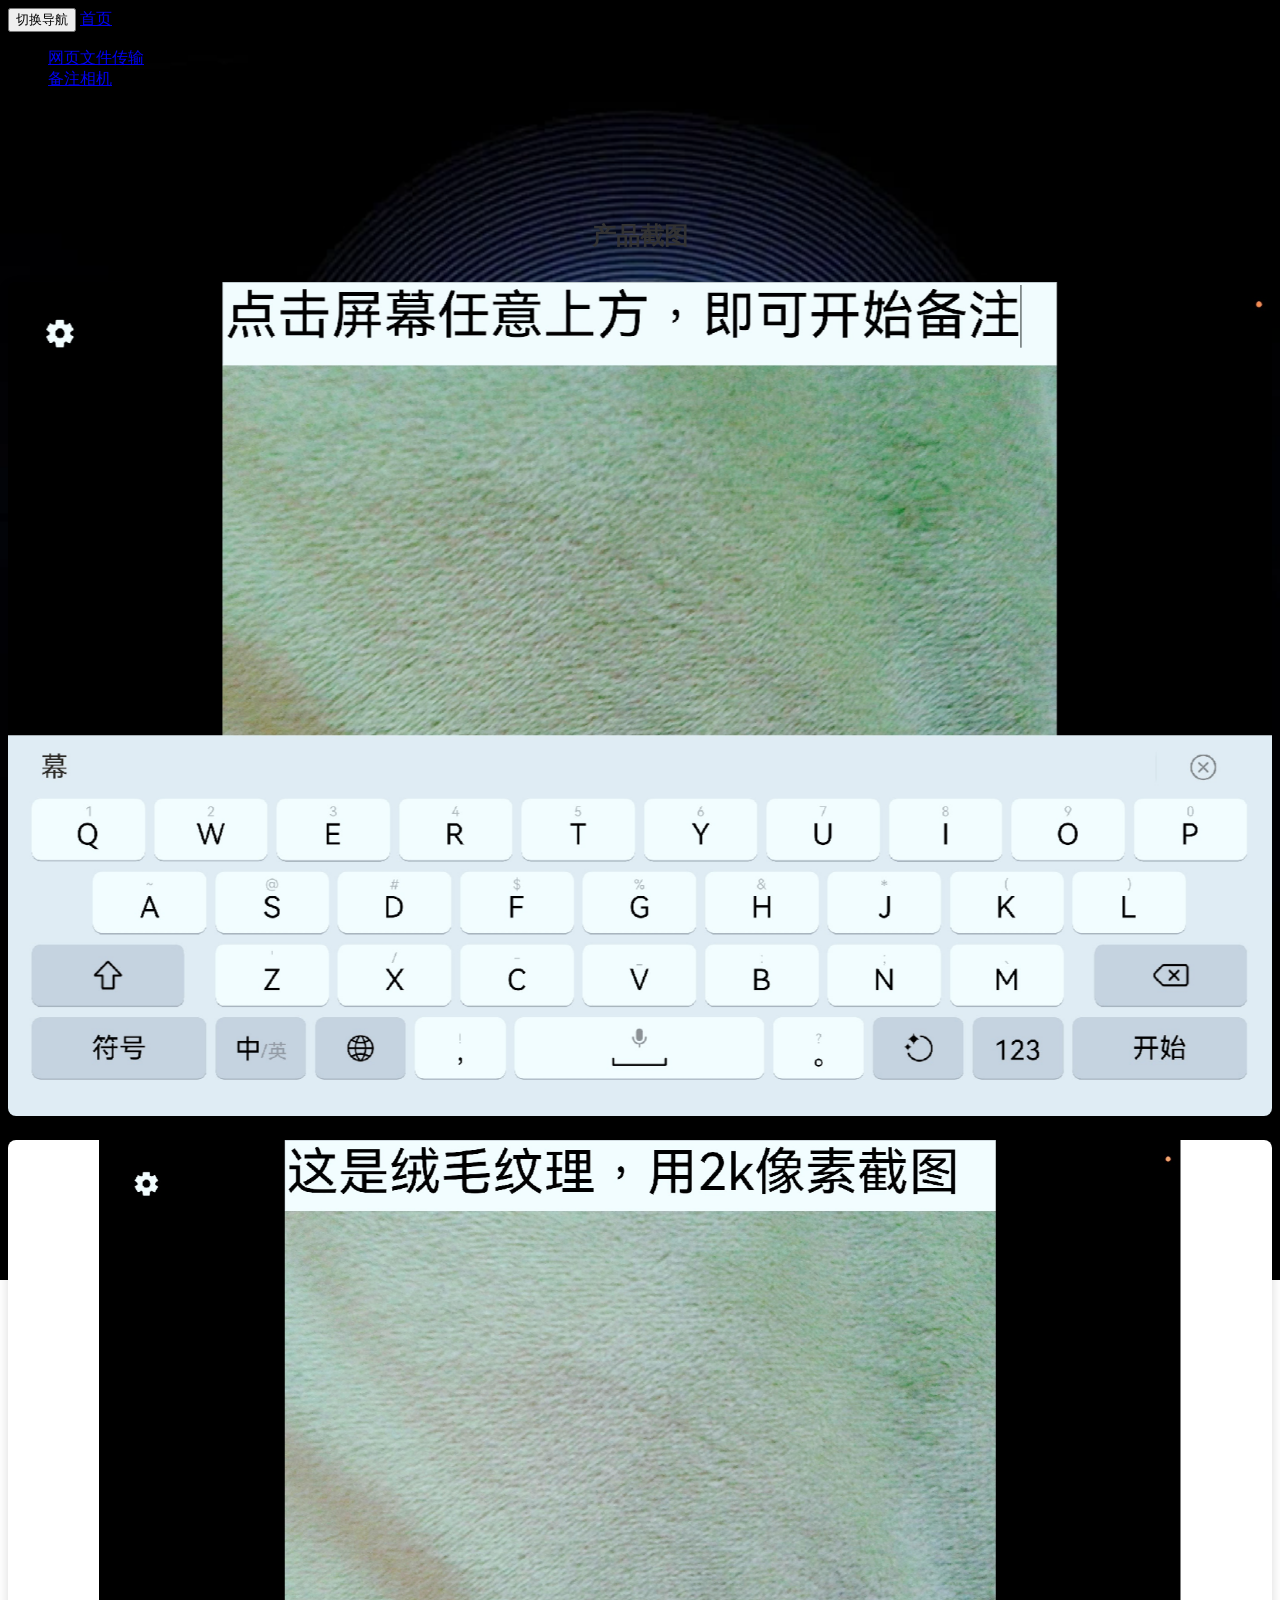
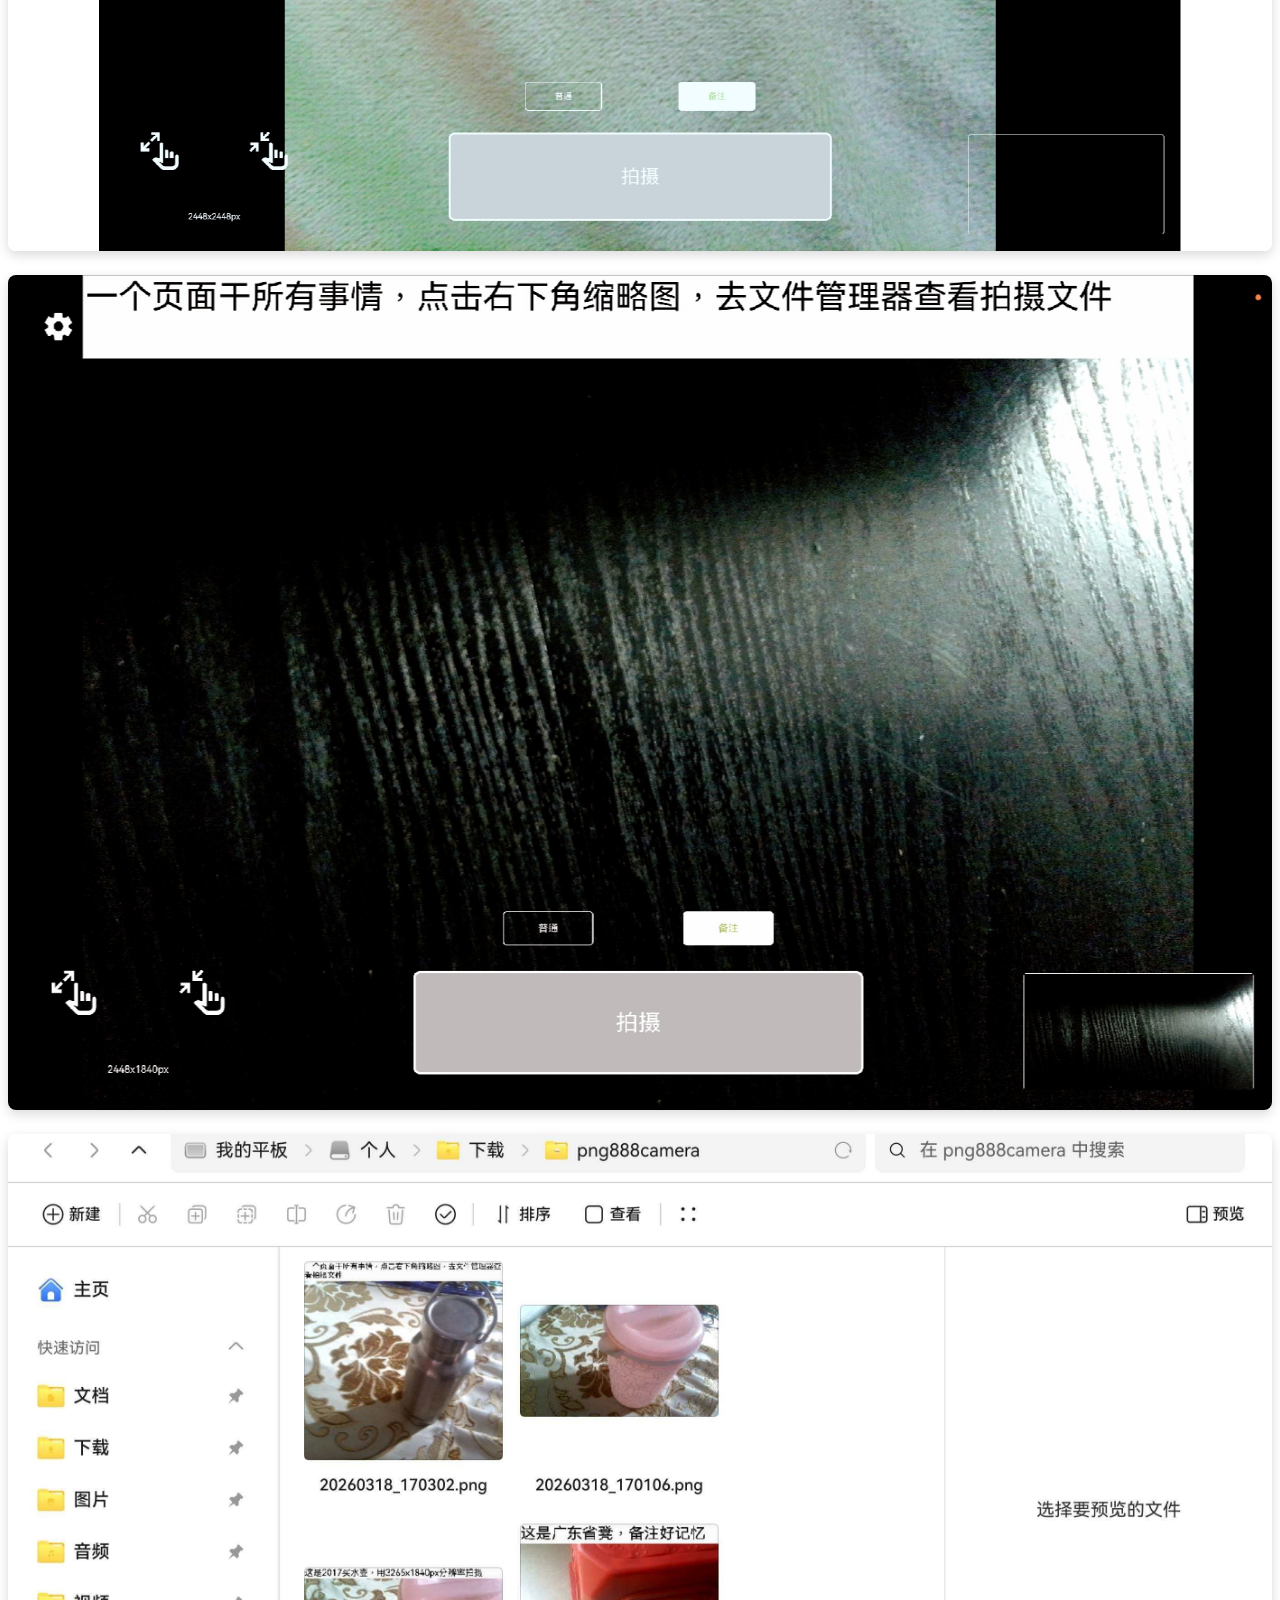
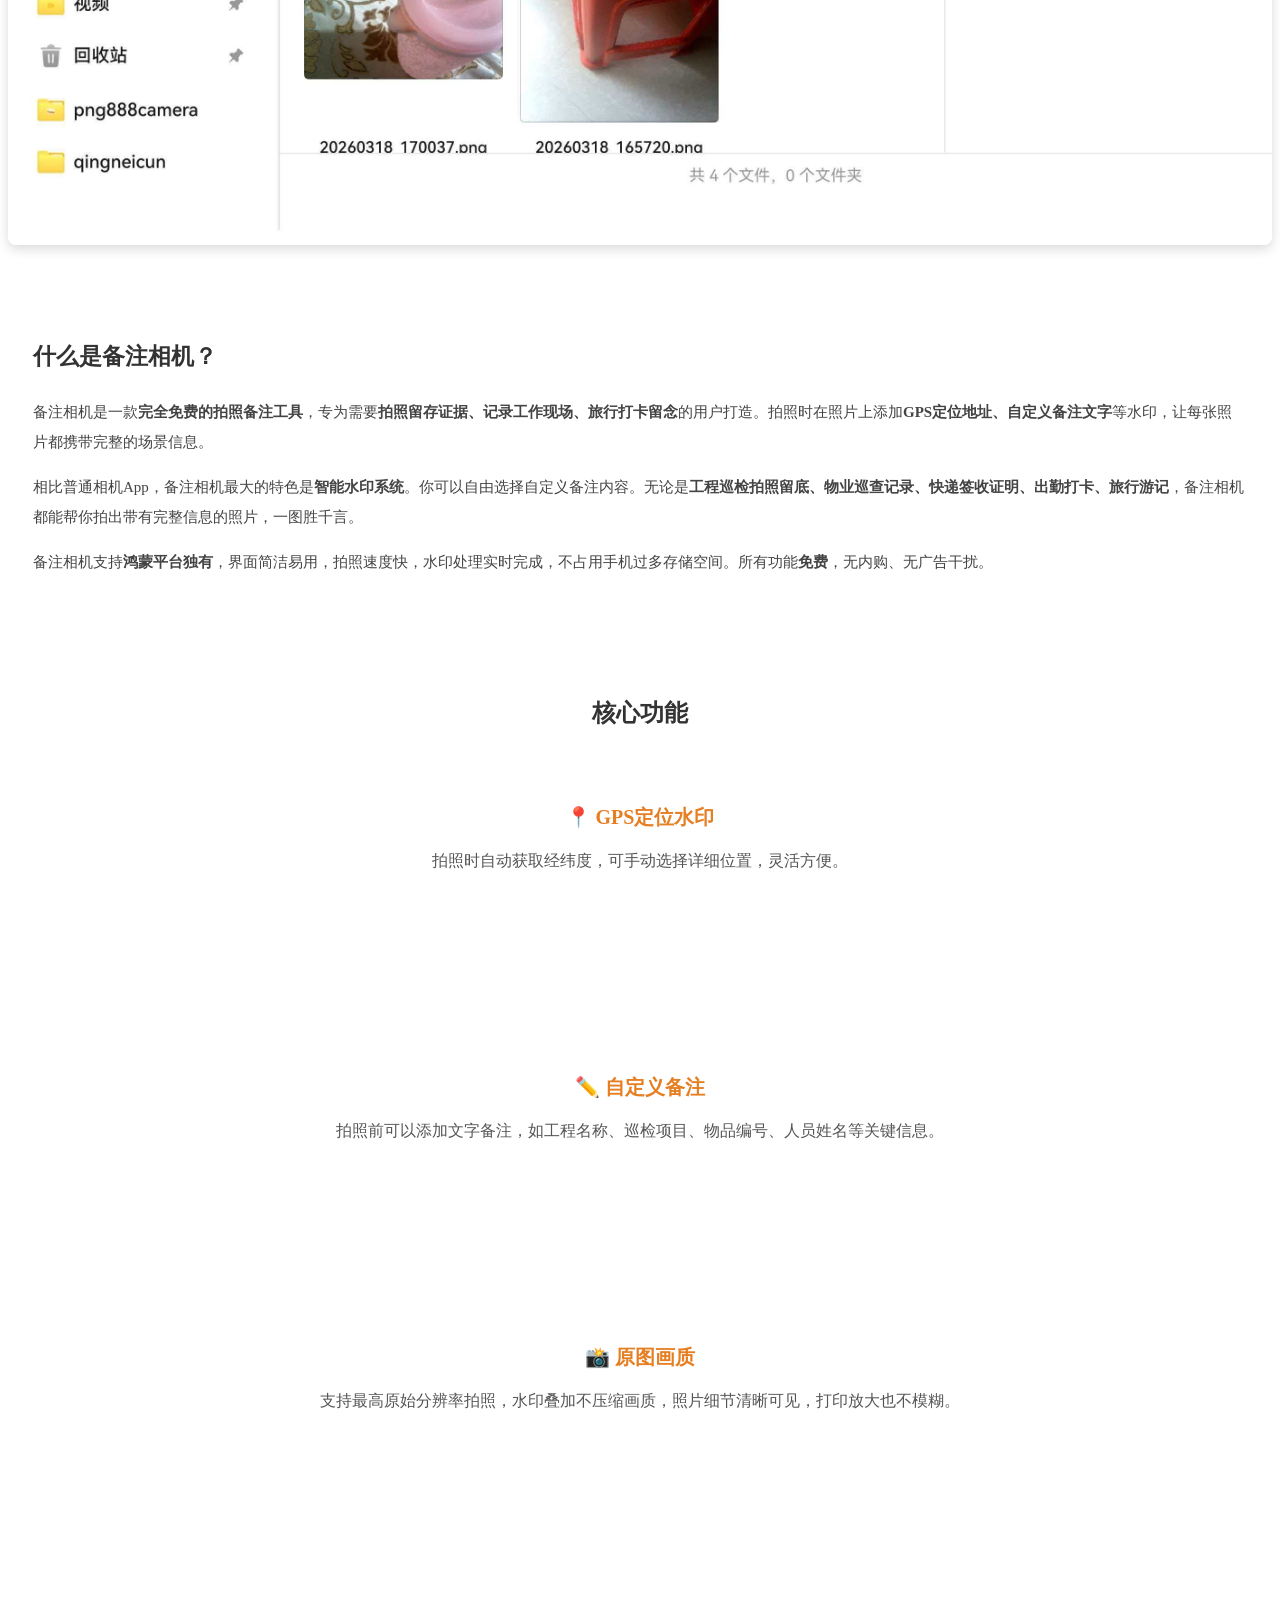
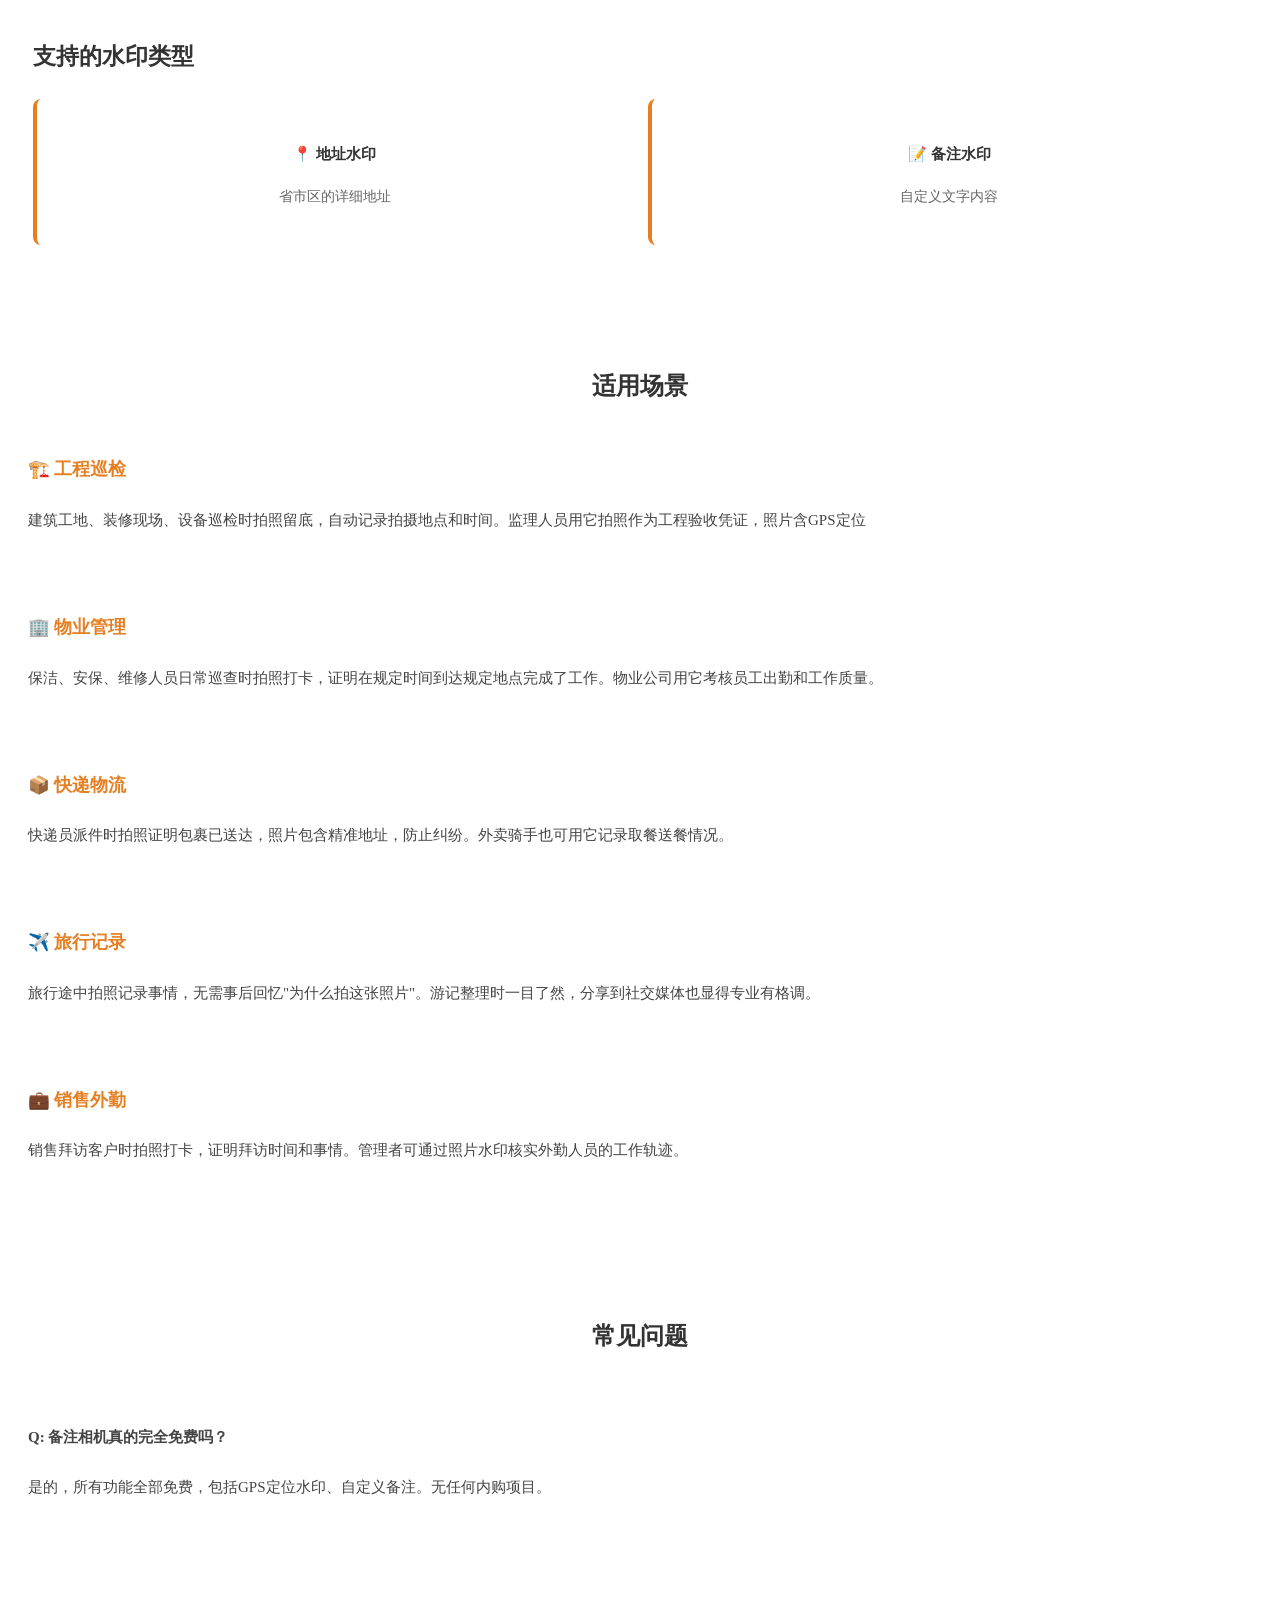
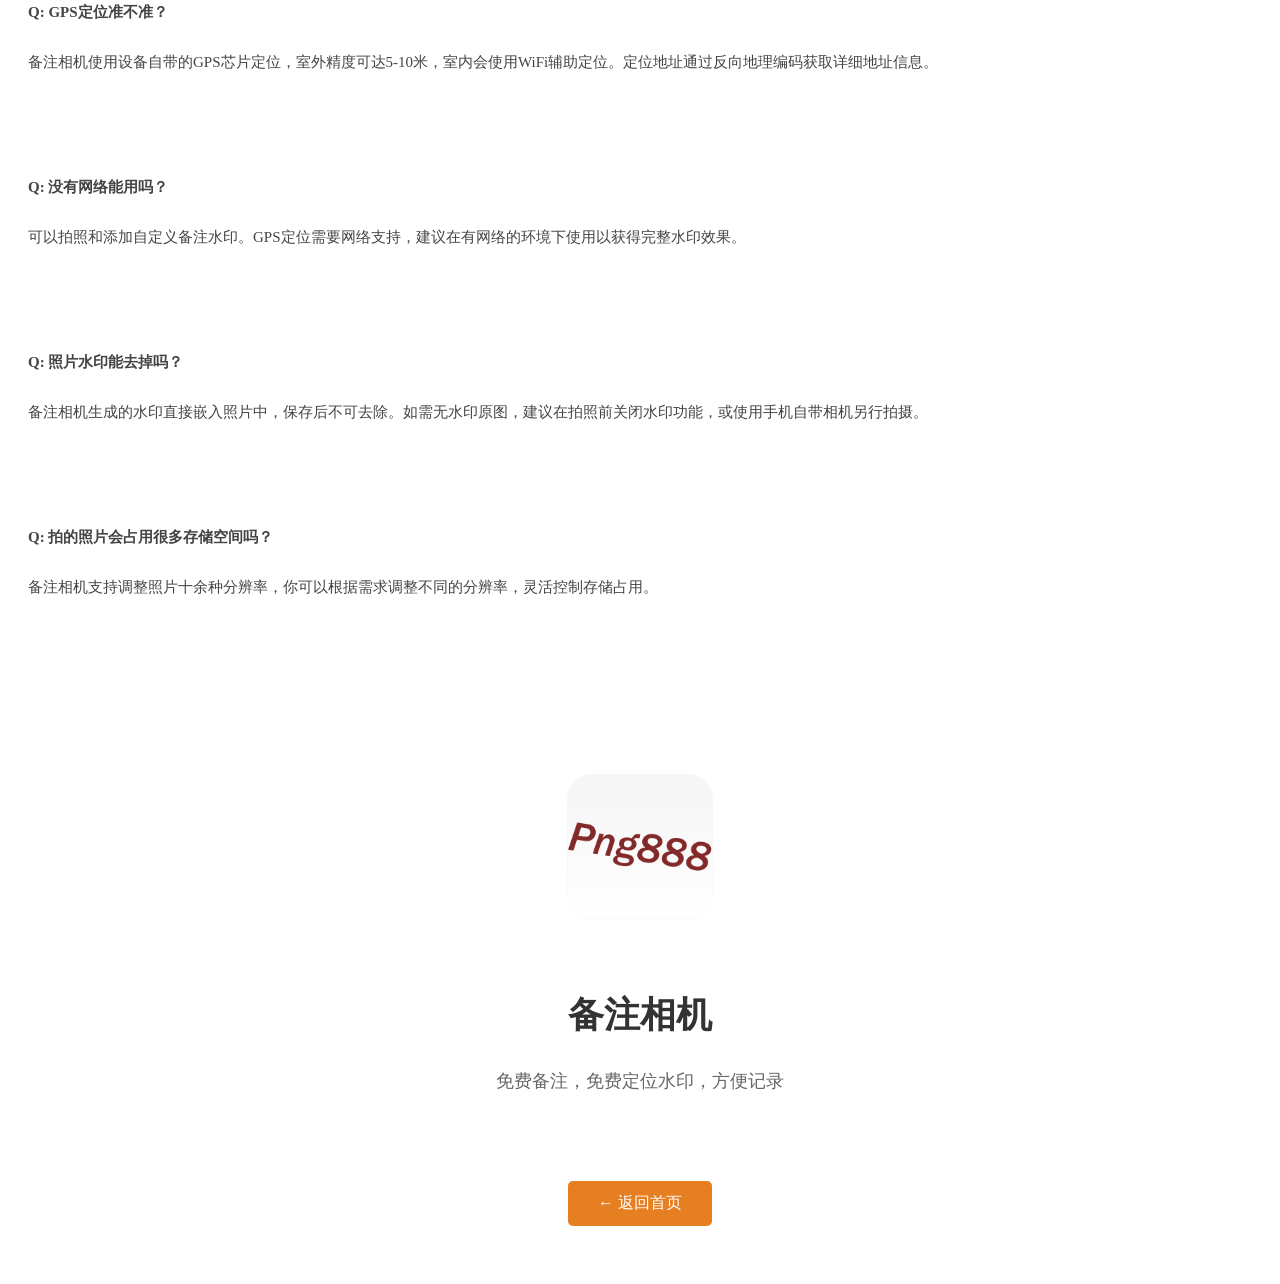
==== 备注相机.html @ e5f55055 "seo" ====
<!DOCTYPE html>
<html lang="zh-CN">
<head>
    <meta charset="utf-8">
    <title>备注相机 - 免费拍照加水印，GPS定位时间地点一键添加 | 工程记录相机</title>
    <meta name="description" content="备注相机是一款免费的拍照备注工具，支持GPS定位水印、时间水印、自定义文字备注。适合工程巡检、旅行记录、工作打卡、物业管理等场景，拍照自动添加地点和时间信息。">
    <meta name="keywords" content="备注相机,拍照水印,GPS相机,定位相机,工程相机,巡检相机,加水印相机,时间地点相机,免费水印相机,工作记录相机,旅行拍照,打卡相机,物业管理相机">
    <meta name="robots" content="index, follow">
    <meta name="viewport" content="width=device-width, initial-scale=1.0, maximum-scale=1, user-scalable=no">
    <meta name="author" content="备注相机">


    <!-- Open Graph -->
    <meta property="og:title" content="备注相机 - 免费拍照加水印，GPS定位时间地点一键添加">
    <meta property="og:description" content="免费备注相机App，支持GPS定位水印、时间水印、自定义文字备注。工程巡检、旅行记录、工作打卡首选工具。">

    <meta property="og:type" content="website">
    <meta property="og:site_name" content="备注相机">
    <meta property="og:locale" content="zh_CN">

    <!-- Twitter Card -->
    <meta name="twitter:card" content="summary_large_image">
    <meta name="twitter:title" content="备注相机 - 免费拍照加水印，GPS定位时间地点一键添加">
    <meta name="twitter:description" content="免费备注相机App，支持GPS定位水印、时间水印、自定义文字备注。工程巡检、旅行记录、工作打卡首选。">


    <!-- 结构化数据 - Schema.org JSON-LD -->
    <script type="application/ld+json">
    {
        "@context": "https://schema.org",
        "@type": "SoftwareApplication",
        "name": "备注相机",
        "description": "免费拍照备注工具，支持GPS定位水印、时间水印、自定义文字备注，适用于工程巡检、旅行记录、工作打卡",
        "applicationCategory": "PhotographyApplication",
        "operatingSystem": "iOS, Android",
        "offers": {
            "@type": "Offer",
            "price": "0",
            "priceCurrency": "CNY"
        }
    }
    </script>

    <!-- FAQ结构化数据 -->
    <script type="application/ld+json">
    {
        "@context": "https://schema.org",
        "@type": "FAQPage",
        "mainEntity": [
            {
                "@type": "Question",
                "name": "备注相机真的完全免费吗？",
                "acceptedAnswer": {
                    "@type": "Answer",
                    "text": "是的，所有功能全部免费，包括GPS定位水印、自定义备注。无任何内购项目。"
                }
            },
            {
                "@type": "Question",
                "name": "GPS定位准不准？",
                "acceptedAnswer": {
                    "@type": "Answer",
                    "text": "备注相机使用设备自带的GPS芯片定位，室外精度可达5-10米，室内会使用WiFi辅助定位。定位地址通过反向地理编码获取详细地址信息。"
                }
            },
            {
                "@type": "Question",
                "name": "没有网络能用吗？",
                "acceptedAnswer": {
                    "@type": "Answer",
                    "text": "可以拍照和添加自定义备注水印。GPS定位需要网络支持，建议在有网络的环境下使用以获得完整水印效果。"
                }
            },
            {
                "@type": "Question",
                "name": "照片水印能去掉吗？",
                "acceptedAnswer": {
                    "@type": "Answer",
                    "text": "备注相机生成的水印直接嵌入照片中，保存后不可去除。如需无水印原图，建议在拍照前关闭水印功能，或使用手机自带相机另行拍摄。"
                }
            },
            {
                "@type": "Question",
                "name": "拍的照片会占用很多存储空间吗？",
                "acceptedAnswer": {
                    "@type": "Answer",
                    "text": "备注相机支持调整照片十余种分辨率，你可以根据需求调整不同的分辨率，灵活控制存储占用。"
                }
            }
        ]
    }
    </script>

    <link href="css/bootstrap.min.css" rel="stylesheet">
    <link href="css/styles.css" rel="stylesheet">
    <script src="js/jquery.min.js"></script>
    <script src="js/bootstrap.min.js"></script>

    <style>
        .hero-section {
            text-align: center;
            padding: 60px 20px 40px;
        }
        .hero-section img {
            max-width: 180px;
            margin-bottom: 20px;
        }
        .hero-section h1 {
            font-size: 36px;
            font-weight: bold;
            color: #333;
        }
        .hero-section .tagline {
            font-size: 18px;
            color: #666;
            margin-top: 10px;
        }
        .feature-box {
            text-align: center;
            padding: 25px 15px;
            background: rgba(255,255,255,0.85);
            border-radius: 8px;
            margin-bottom: 20px;
            min-height: 200px;
        }
        .feature-box h3 {
            font-size: 20px;
            color: #e67e22;
            margin-bottom: 12px;
        }
        .feature-box p {
            color: #555;
            line-height: 1.8;
        }
        .screenshot-section {
            padding: 40px 0;
        }
        .screenshot-section img {
            width: 100%;
            border-radius: 8px;
            box-shadow: 0 4px 12px rgba(0,0,0,0.15);
            margin-bottom: 20px;
        }
        .use-case {
            background: rgba(255,255,255,0.85);
            padding: 20px;
            border-radius: 8px;
            margin-bottom: 20px;
            line-height: 2;
            color: #444;
            font-size: 15px;
        }
        .use-case h3 {
            color: #e67e22;
            margin-top: 0;
        }
        .content-text {
            background: rgba(255,255,255,0.85);
            padding: 25px;
            border-radius: 8px;
            line-height: 2;
            color: #444;
            font-size: 15px;
            margin-bottom: 20px;
        }
        .content-text h2 {
            color: #333;
            margin-top: 0;
        }
        .back-link {
            display: inline-block;
            margin-top: 30px;
            margin-bottom: 50px;
            padding: 12px 30px;
            background: #e67e22;
            color: #fff;
            border-radius: 5px;
            text-decoration: none;
            font-size: 16px;
        }
        .back-link:hover {
            background: #d35400;
            color: #fff;
            text-decoration: none;
        }
        .watermark-types {
            display: flex;
            flex-wrap: wrap;
            gap: 15px;
            margin: 20px 0;
        }
        .watermark-type {
            flex: 1;
            min-width: 200px;
            background: rgba(255,255,255,0.9);
            padding: 20px;
            border-radius: 8px;
            text-align: center;
            border-left: 4px solid #e67e22;
        }
        .watermark-type h4 {
            color: #333;
            margin-bottom: 8px;
        }
        .watermark-type p {
            color: #666;
            font-size: 14px;
        }
    </style>
</head>
<body>

<nav class="navbar navbar-default navbar-fixed-top" role="navigation">
    <div class="navbar-header">
        <button type="button" class="navbar-toggle" data-toggle="collapse"
                data-target="#example-navbar-collapse">
            <span class="sr-only">切换导航</span>
            <span class="icon-bar"></span>
            <span class="icon-bar"></span>
            <span class="icon-bar"></span>
        </button>
        <a class="navbar-brand" href="index.html">首页</a>
    </div>
    <div class="collapse navbar-collapse" id="example-navbar-collapse">
        <ul class="nav navbar-nav">
            <li><a href="网页文件传输.html">网页文件传输</a></li>
            <li class="active"><a href="备注相机.html">备注相机</a></li>
        </ul>
    </div>
</nav>

<div class="container div1">

    <!-- 产品截图 - 置顶 -->
    <section class="screenshot-section">
        <h2 style="text-align:center; margin-bottom:30px; color:#333;">产品截图</h2>
        <div class="row">
            <div class="col-xs-12 col-sm-6 col-md-3">
                <img src="备注相机/1.png" alt="备注相机截图 - 拍照主界面展示" loading="lazy">
            </div>
            <div class="col-xs-12 col-sm-6 col-md-3">
                <img src="备注相机/2.png" alt="备注相机截图 - GPS定位水印效果" loading="lazy">
            </div>
            <div class="col-xs-12 col-sm-6 col-md-3">
                <img src="备注相机/4.png" alt="备注相机截图 - 自定义备注文字功能" loading="lazy">
            </div>
            <div class="col-xs-12 col-sm-6 col-md-3">
                <img src="备注相机/5.jpg" alt="备注相机截图 - 水印模板选择界面" loading="lazy">
            </div>
        </div>
    </section>

    <!-- 产品介绍 -->
    <section>
        <div class="content-text">
            <h2>什么是备注相机？</h2>
            <p>备注相机是一款<strong>完全免费的拍照备注工具</strong>，专为需要<strong>拍照留存证据、记录工作现场、旅行打卡留念</strong>的用户打造。拍照时在照片上添加<strong>GPS定位地址、自定义备注文字</strong>等水印，让每张照片都携带完整的场景信息。</p>
            <p>相比普通相机App，备注相机最大的特色是<strong>智能水印系统</strong>。你可以自由选择自定义备注内容。无论是<strong>工程巡检拍照留底、物业巡查记录、快递签收证明、出勤打卡、旅行游记</strong>，备注相机都能帮你拍出带有完整信息的照片，一图胜千言。</p>
            <p>备注相机支持<strong>鸿蒙平台独有</strong>，界面简洁易用，拍照速度快，水印处理实时完成，不占用手机过多存储空间。所有功能<strong>免费</strong>，无内购、无广告干扰。</p>
        </div>
    </section>

    <!-- 核心功能 -->
    <section style="padding: 40px 0;">
        <h2 style="text-align:center; margin-bottom:30px; color:#333;">核心功能</h2>
        <div class="row">
            <div class="col-xs-12 col-sm-6 col-md-4">
                <div class="feature-box">
                    <h3>📍 GPS定位水印</h3>
                    <p>拍照时自动获取经纬度，可手动选择详细位置，灵活方便。</p>
                </div>
            </div>
            <div class="col-xs-12 col-sm-6 col-md-4">
                <div class="feature-box">
                    <h3>✏️ 自定义备注</h3>
                    <p>拍照前可以添加文字备注，如工程名称、巡检项目、物品编号、人员姓名等关键信息。</p>
                </div>
            </div>
            <div class="col-xs-12 col-sm-6 col-md-4">
                <div class="feature-box">
                    <h3>📸 原图画质</h3>
                    <p>支持最高原始分辨率拍照，水印叠加不压缩画质，照片细节清晰可见，打印放大也不模糊。</p>
                </div>
            </div>
        </div>
    </section>

    <!-- 水印类型展示 -->
    <section>
        <div class="content-text">
            <h2>支持的水印类型</h2>
            <div class="watermark-types">
                <div class="watermark-type">
                    <h4>📍 地址水印</h4>
                    <p>省市区的详细地址</p>
                </div>

                <div class="watermark-type">
                    <h4>📝 备注水印</h4>
                    <p>自定义文字内容</p>
                </div>

            </div>
        </div>
    </section>

    <!-- 适用场景 -->
    <section style="padding: 40px 0;">
        <h2 style="text-align:center; margin-bottom:30px; color:#333;">适用场景</h2>
        <div class="row">
            <div class="col-xs-12 col-sm-6">
                <div class="use-case">
                    <h3>🏗️ 工程巡检</h3>
                    <p>建筑工地、装修现场、设备巡检时拍照留底，自动记录拍摄地点和时间。监理人员用它拍照作为工程验收凭证，照片含GPS定位</p>
                </div>
            </div>
            <div class="col-xs-12 col-sm-6">
                <div class="use-case">
                    <h3>🏢 物业管理</h3>
                    <p>保洁、安保、维修人员日常巡查时拍照打卡，证明在规定时间到达规定地点完成了工作。物业公司用它考核员工出勤和工作质量。</p>
                </div>
            </div>
            <div class="col-xs-12 col-sm-6">
                <div class="use-case">
                    <h3>📦 快递物流</h3>
                    <p>快递员派件时拍照证明包裹已送达，照片包含精准地址，防止纠纷。外卖骑手也可用它记录取餐送餐情况。</p>
                </div>
            </div>
            <div class="col-xs-12 col-sm-6">
                <div class="use-case">
                    <h3>✈️ 旅行记录</h3>
                    <p>旅行途中拍照记录事情，无需事后回忆"为什么拍这张照片"。游记整理时一目了然，分享到社交媒体也显得专业有格调。</p>
                </div>
            </div>
            <div class="col-xs-12 col-sm-6">
                <div class="use-case">
                    <h3>💼 销售外勤</h3>
                    <p>销售拜访客户时拍照打卡，证明拜访时间和事情。管理者可通过照片水印核实外勤人员的工作轨迹。</p>
                </div>
            </div>
        </div>
    </section>

    <!-- 常见问题 -->
    <section style="padding: 40px 0;">
        <h2 style="text-align:center; margin-bottom:30px; color:#333;">常见问题</h2>
        <div class="use-case">
            <h4>Q: 备注相机真的完全免费吗？</h4>
            <p>是的，所有功能全部免费，包括GPS定位水印、自定义备注。无任何内购项目。</p>
        </div>
        <div class="use-case">
            <h4>Q: GPS定位准不准？</h4>
            <p>备注相机使用设备自带的GPS芯片定位，室外精度可达5-10米，室内会使用WiFi辅助定位。定位地址通过反向地理编码获取详细地址信息。</p>
        </div>
        <div class="use-case">
            <h4>Q: 没有网络能用吗？</h4>
            <p>可以拍照和添加自定义备注水印。GPS定位需要网络支持，建议在有网络的环境下使用以获得完整水印效果。</p>
        </div>
        <div class="use-case">
            <h4>Q: 照片水印能去掉吗？</h4>
            <p>备注相机生成的水印直接嵌入照片中，保存后不可去除。如需无水印原图，建议在拍照前关闭水印功能，或使用手机自带相机另行拍摄。</p>
        </div>
        <div class="use-case">
            <h4>Q: 拍的照片会占用很多存储空间吗？</h4>
            <p>备注相机支持调整照片十余种分辨率，你可以根据需求调整不同的分辨率，灵活控制存储占用。</p>
        </div>
    </section>

    <!-- Logo与导航 -->
    <section class="hero-section">
        <img src="备注相机/png888camera_logo.png" alt="备注相机Logo - 免费拍照加水印GPS定位相机App">
        <h1>备注相机</h1>
        <p class="tagline">免费备注，免费定位水印，方便记录</p>
    </section>

    <!-- 底部导航 -->
    <div style="text-align:center;">
        <a href="index.html" class="back-link">← 返回首页</a>
    </div>

</div>

</body>
</html>
---- css/styles.css ----
body{
background-image: url(../pic/2.webp);
background-repeat:no-repeat;
background-attachment: fixed;
background-size:cover;
}
.div1{
  margin-top:70px;
}
.div2{
  width:100%;
  background:rgba(230,230,230,0.47);
  margin-top:20px;
}
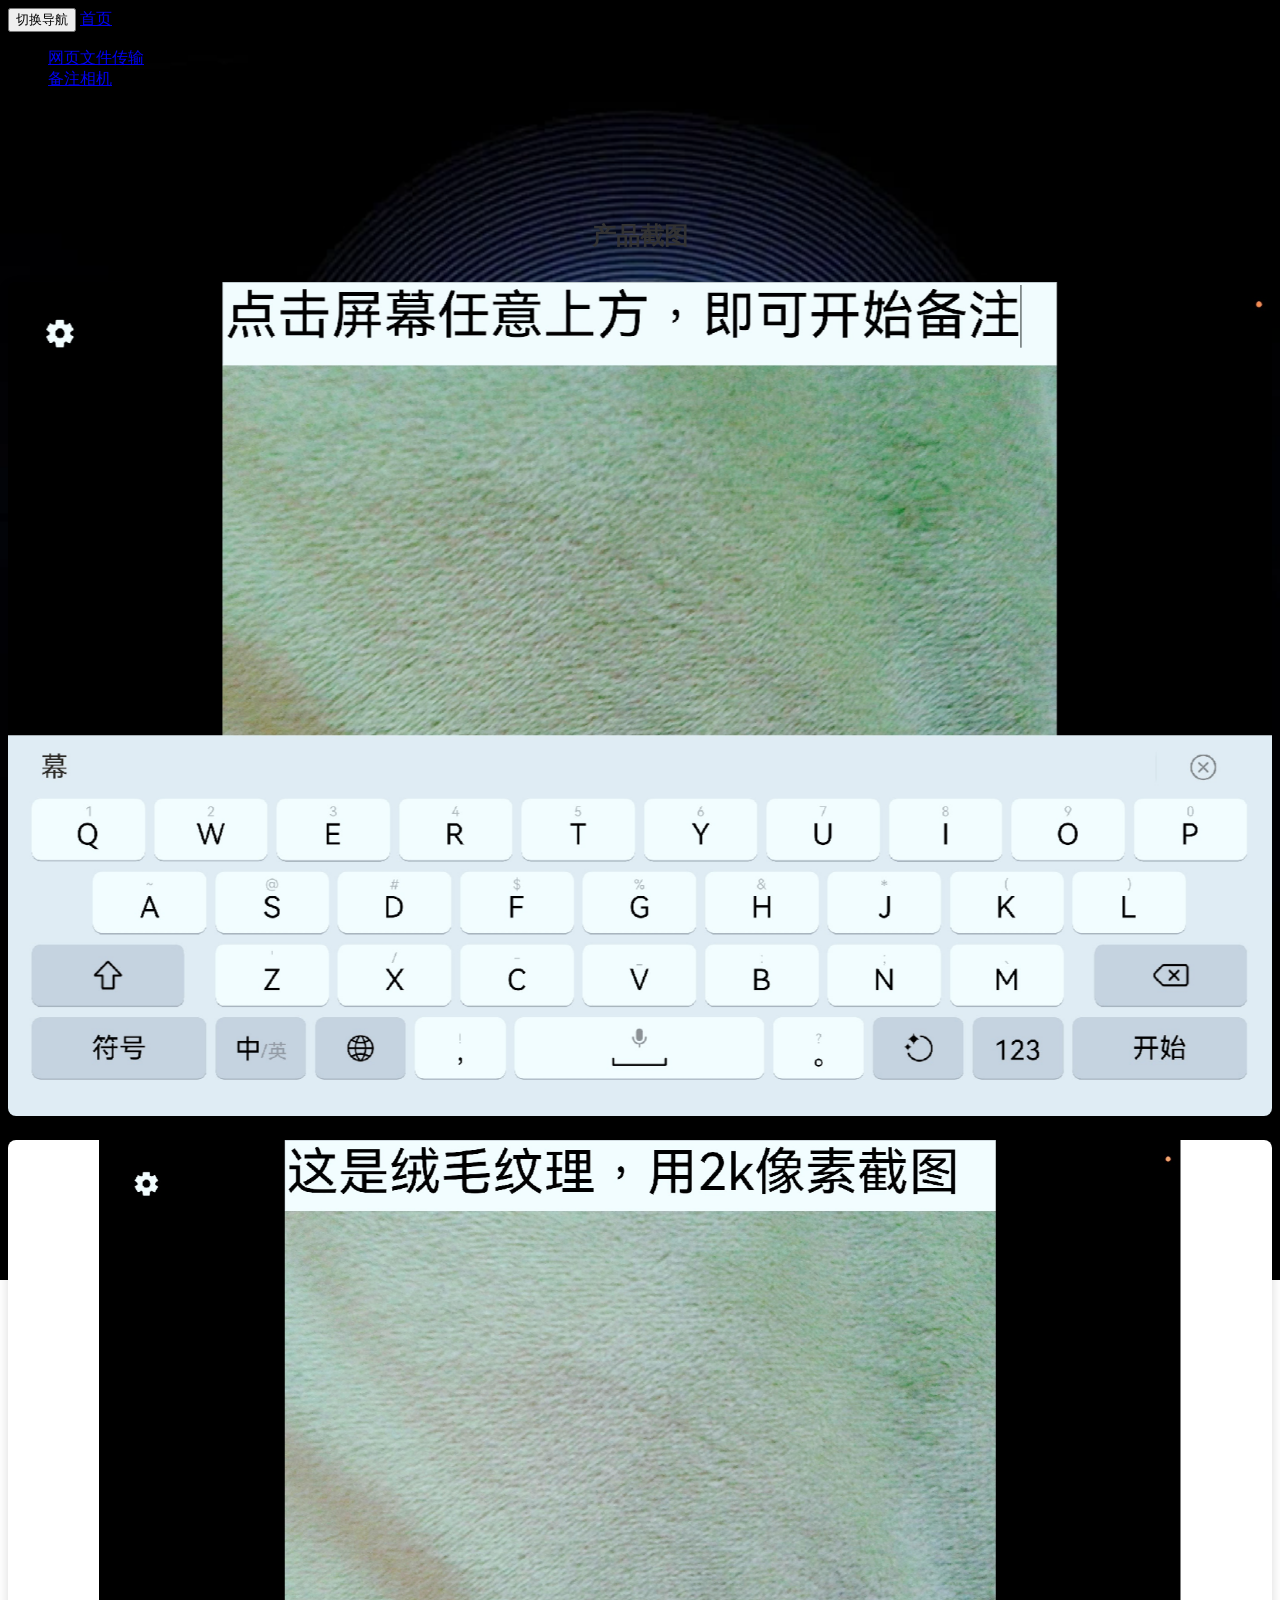
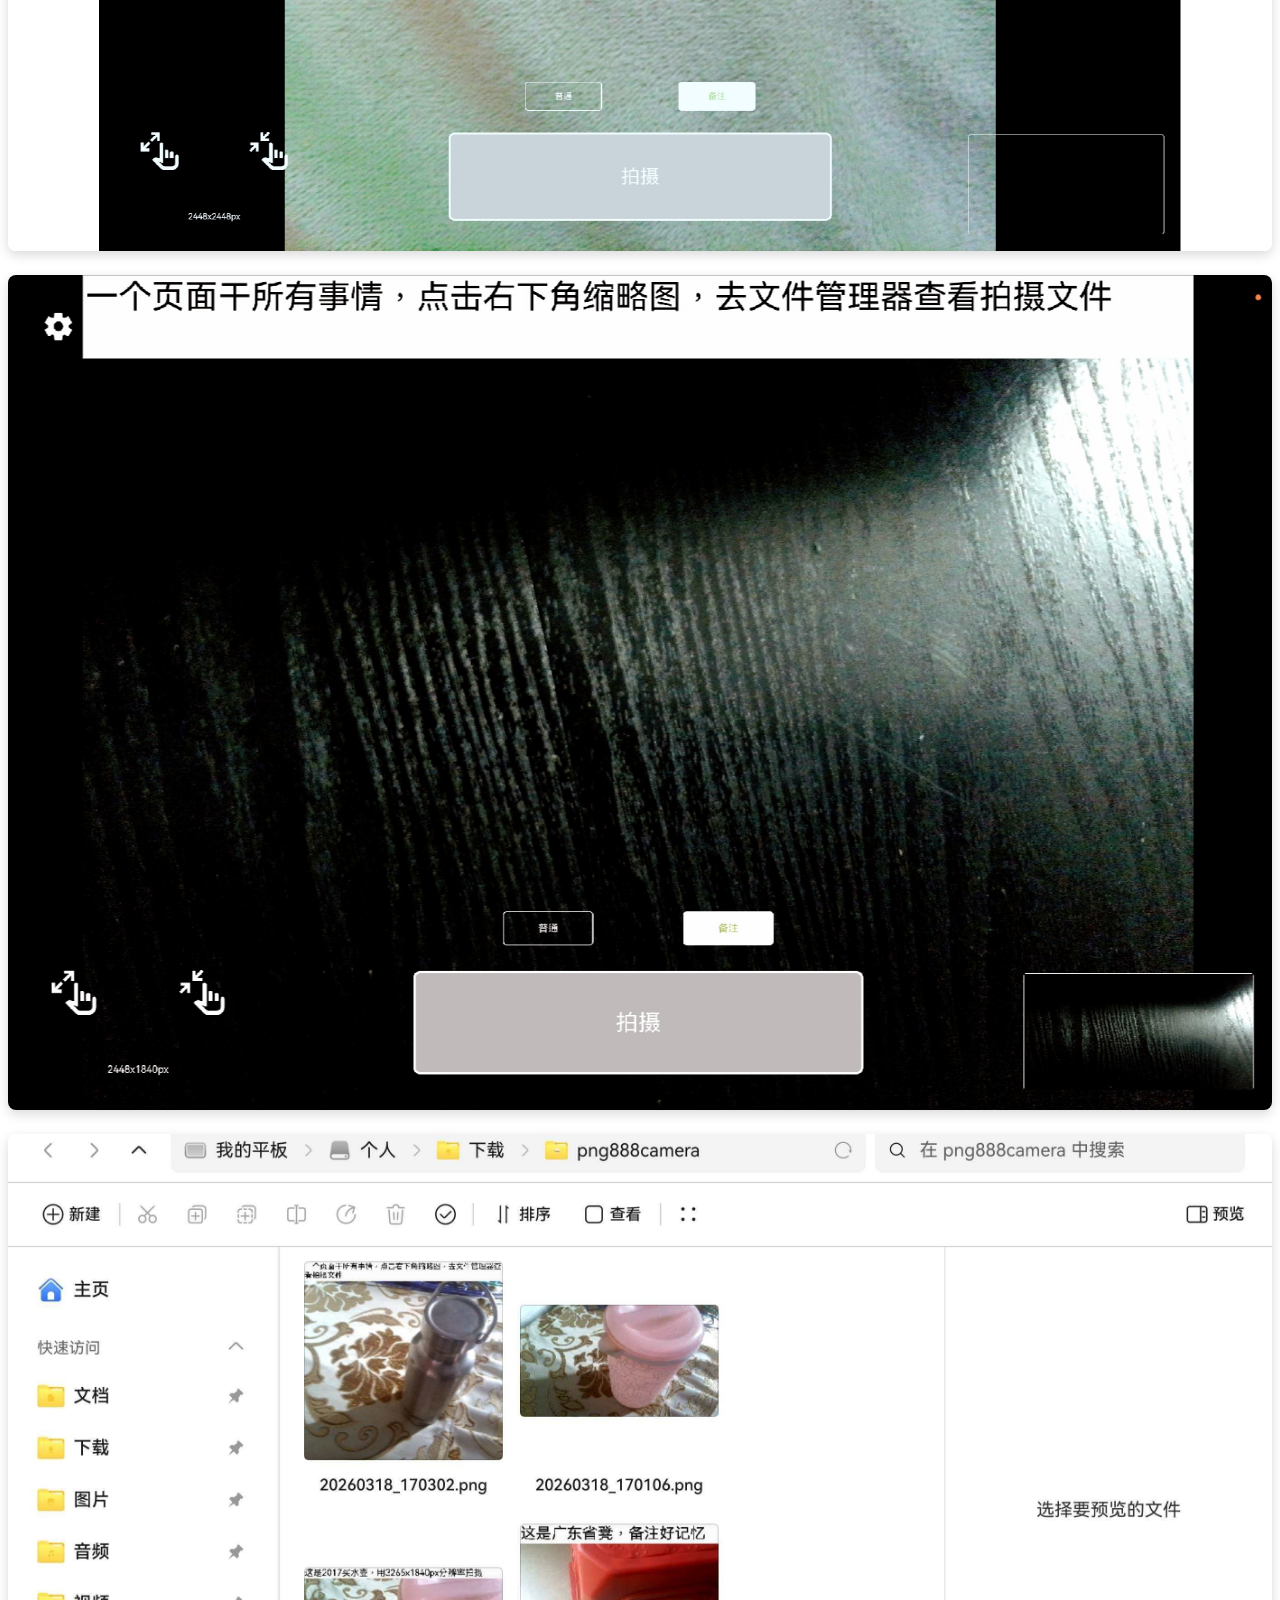
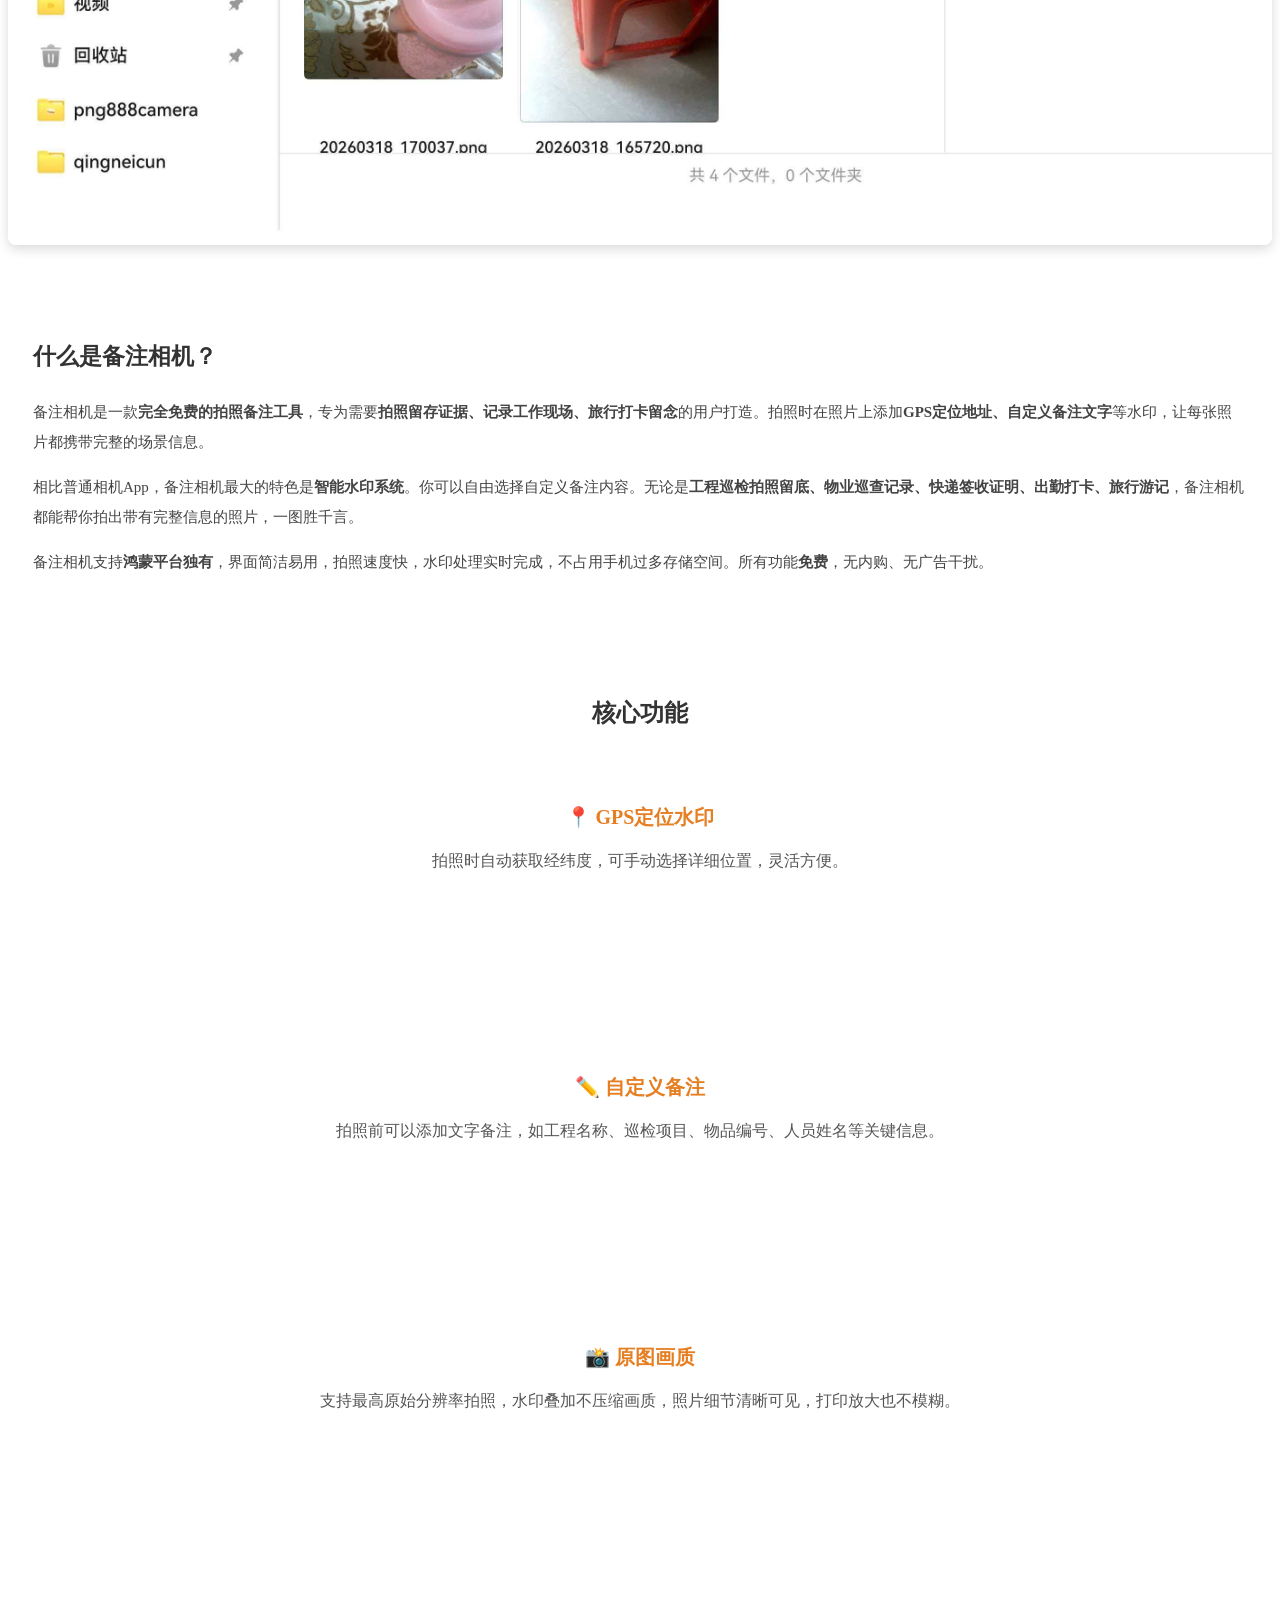
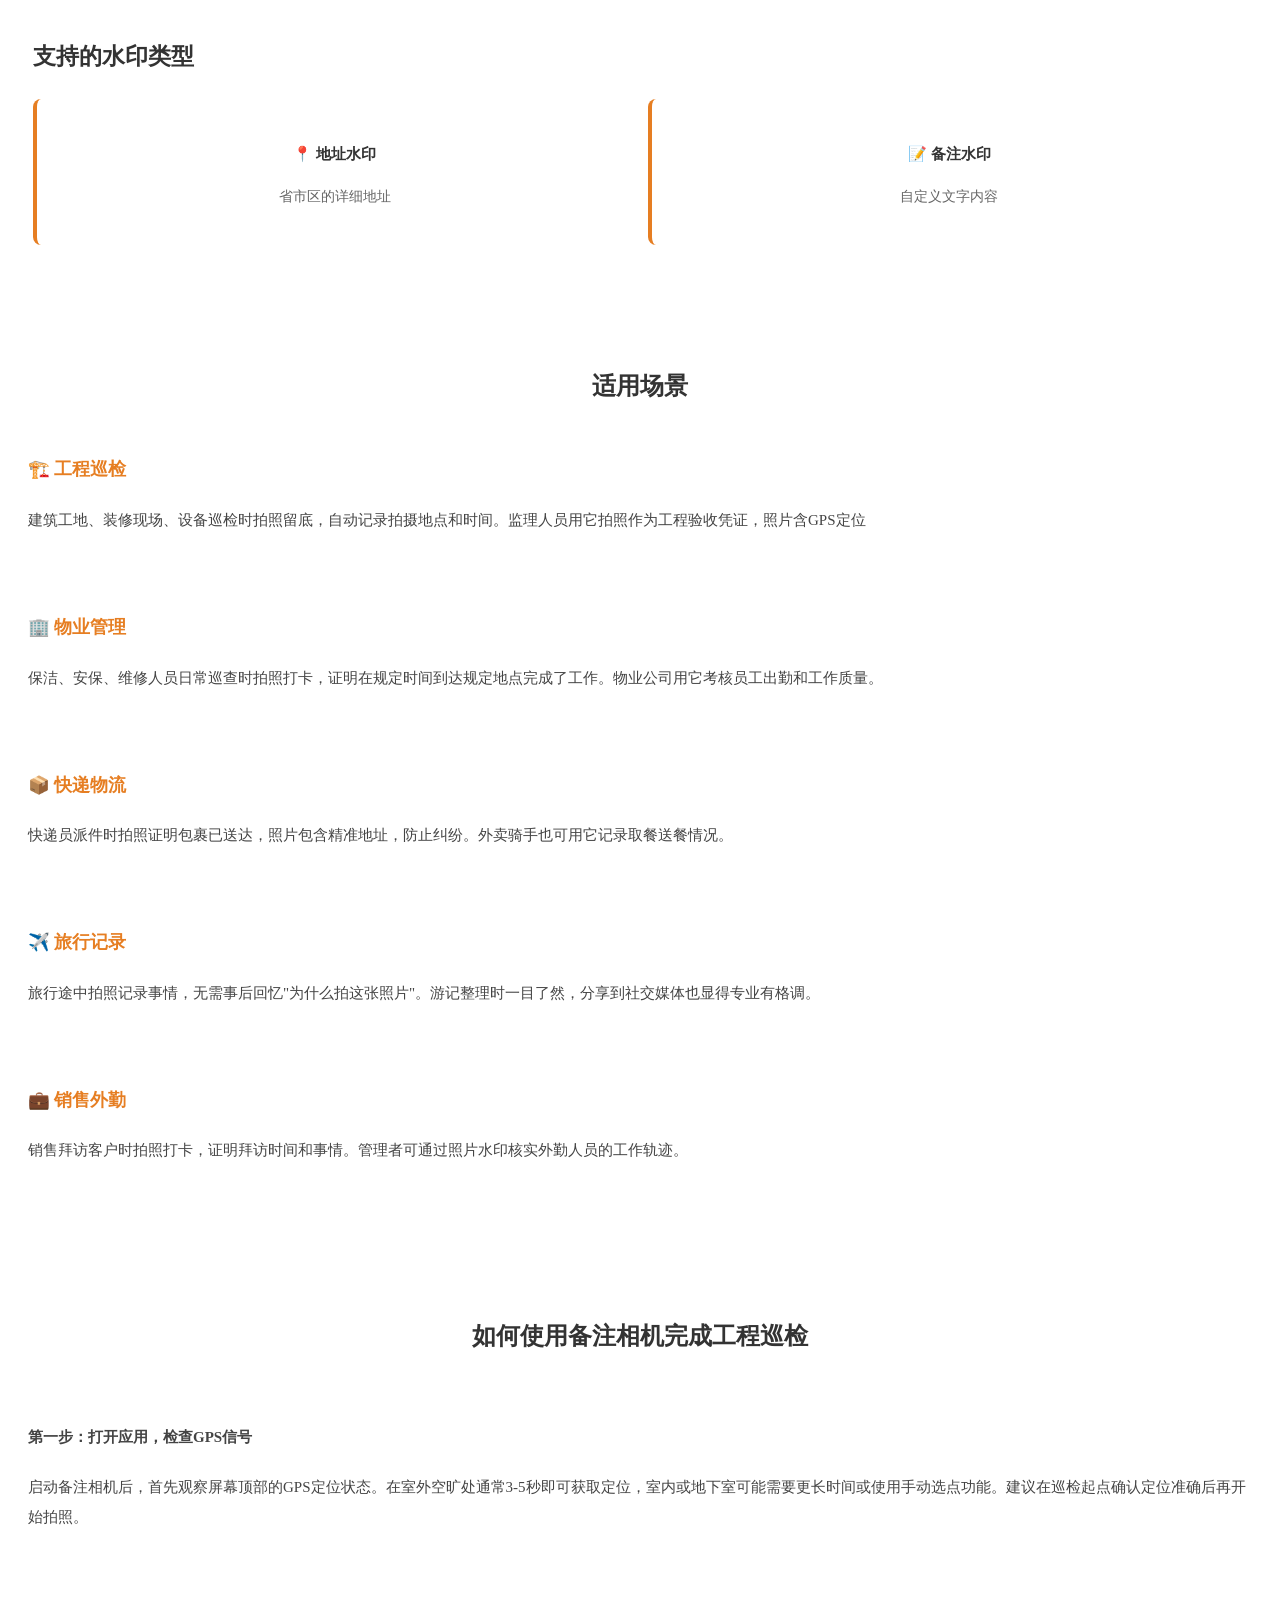
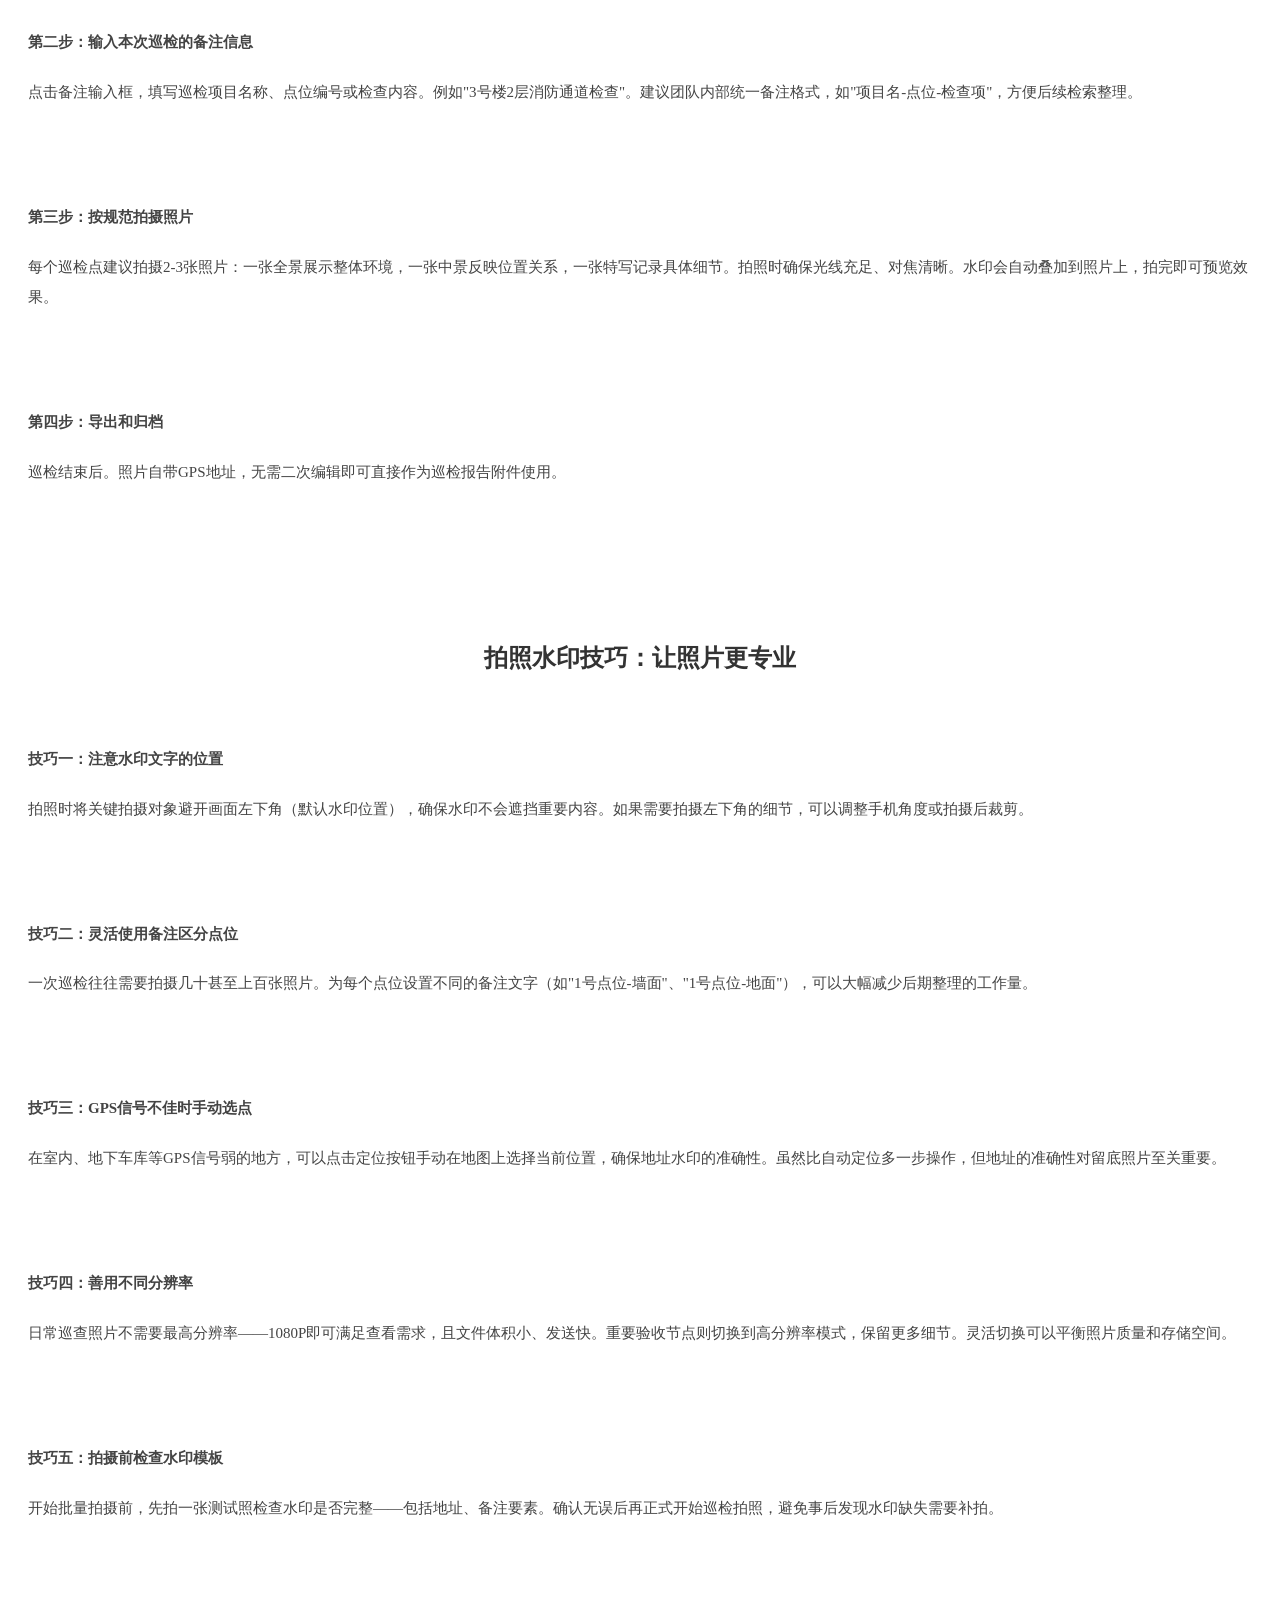
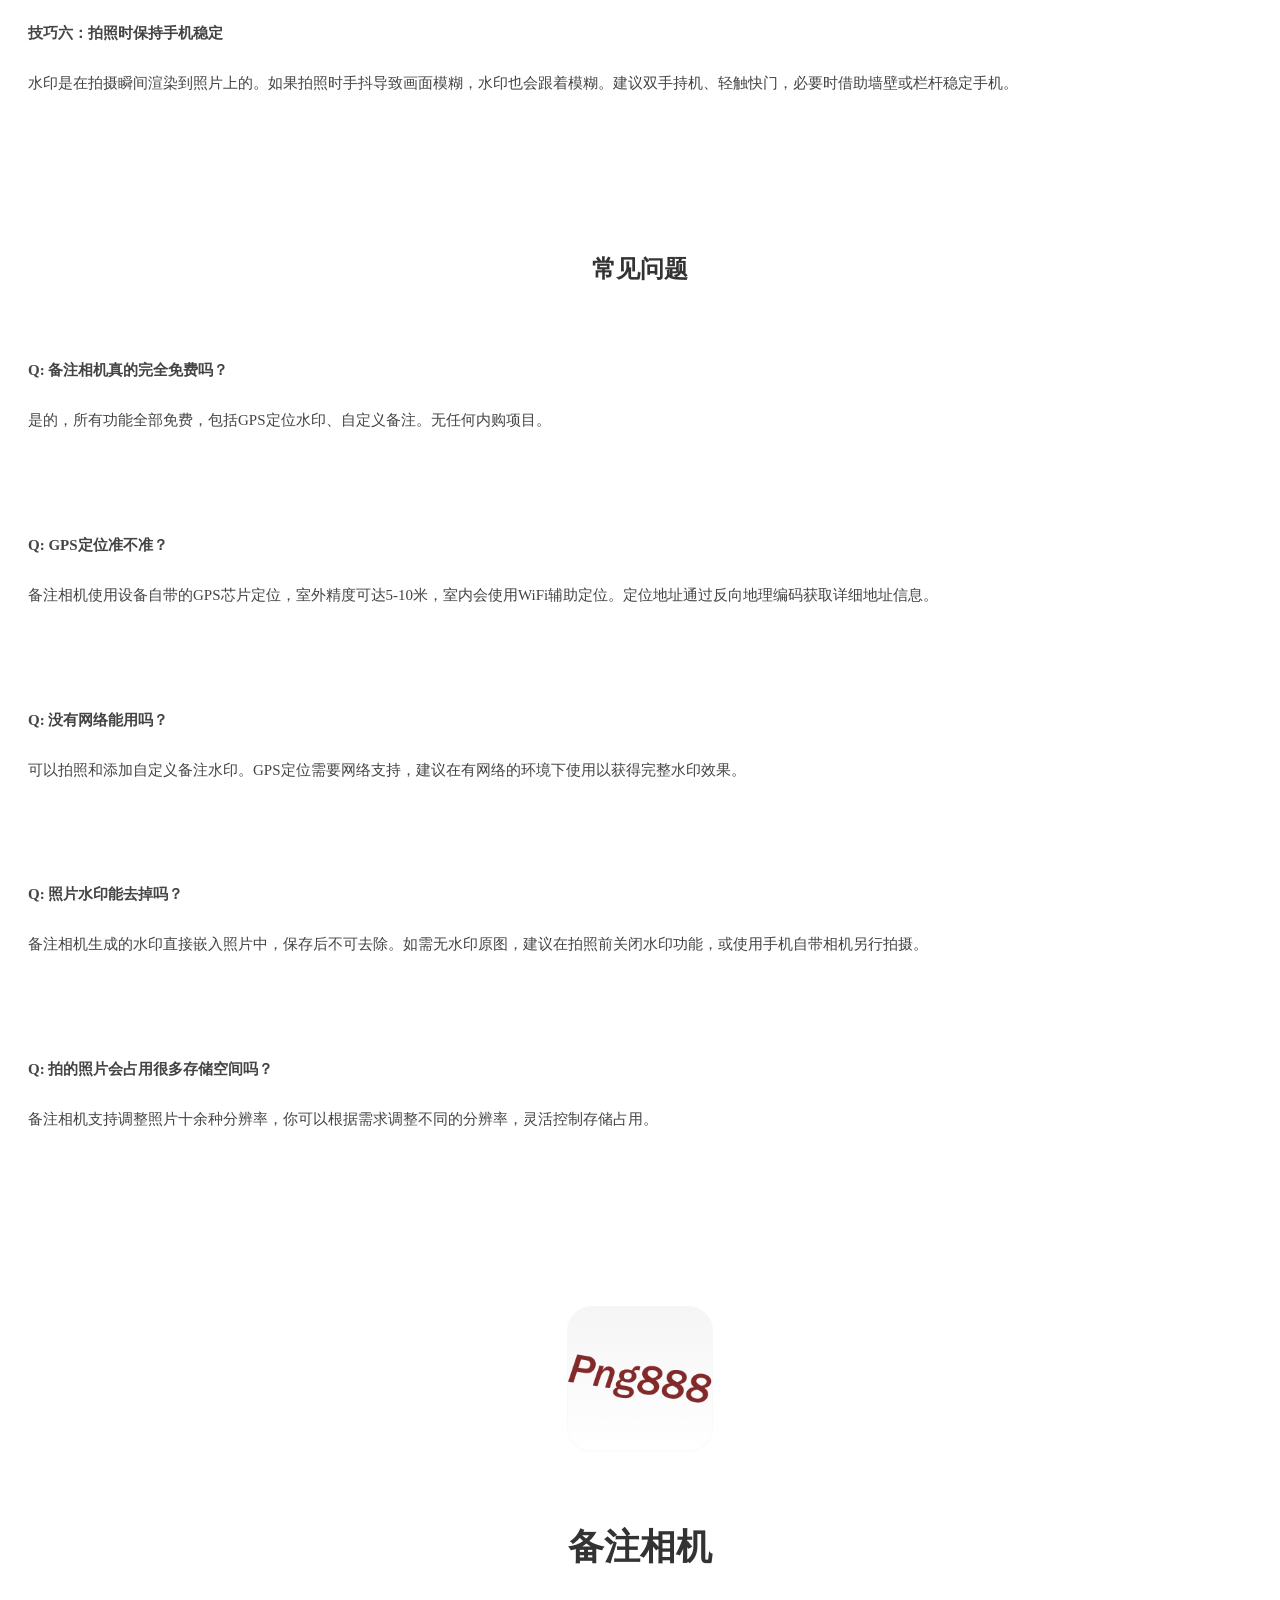
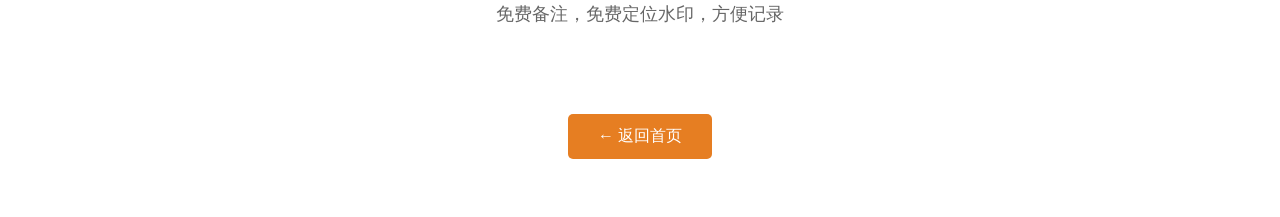
==== commit 9618da5d: "优化seo" ====
--- a/备注相机.html
+++ b/备注相机.html
@@ -17,6 +17,8 @@
     <meta property="og:type" content="website">
     <meta property="og:site_name" content="备注相机">
     <meta property="og:locale" content="zh_CN">
+    <meta property="og:url" content="https://harmony.panming.ccwu.cc/备注相机.html">
+    <meta property="og:image" content="https://harmony.panming.ccwu.cc/备注相机/png888camera_logo.png">
 
     <!-- Twitter Card -->
     <meta name="twitter:card" content="summary_large_image">
@@ -341,6 +343,56 @@
         </div>
     </section>
 
+    <!-- 使用教程 -->
+    <section style="padding: 40px 0;">
+        <h2 style="text-align:center; margin-bottom:30px; color:#333;">如何使用备注相机完成工程巡检</h2>
+        <div class="use-case">
+            <h4>第一步：打开应用，检查GPS信号</h4>
+            <p>启动备注相机后，首先观察屏幕顶部的GPS定位状态。在室外空旷处通常3-5秒即可获取定位，室内或地下室可能需要更长时间或使用手动选点功能。建议在巡检起点确认定位准确后再开始拍照。</p>
+        </div>
+        <div class="use-case">
+            <h4>第二步：输入本次巡检的备注信息</h4>
+            <p>点击备注输入框，填写巡检项目名称、点位编号或检查内容。例如"3号楼2层消防通道检查"。建议团队内部统一备注格式，如"项目名-点位-检查项"，方便后续检索整理。</p>
+        </div>
+        <div class="use-case">
+            <h4>第三步：按规范拍摄照片</h4>
+            <p>每个巡检点建议拍摄2-3张照片：一张全景展示整体环境，一张中景反映位置关系，一张特写记录具体细节。拍照时确保光线充足、对焦清晰。水印会自动叠加到照片上，拍完即可预览效果。</p>
+        </div>
+        <div class="use-case">
+            <h4>第四步：导出和归档</h4>
+            <p>巡检结束后。照片自带GPS地址，无需二次编辑即可直接作为巡检报告附件使用。</p>
+        </div>
+    </section>
+
+    <!-- 拍照技巧 -->
+    <section style="padding: 40px 0;">
+        <h2 style="text-align:center; margin-bottom:30px; color:#333;">拍照水印技巧：让照片更专业</h2>
+        <div class="use-case">
+            <h4>技巧一：注意水印文字的位置</h4>
+            <p>拍照时将关键拍摄对象避开画面左下角（默认水印位置），确保水印不会遮挡重要内容。如果需要拍摄左下角的细节，可以调整手机角度或拍摄后裁剪。</p>
+        </div>
+        <div class="use-case">
+            <h4>技巧二：灵活使用备注区分点位</h4>
+            <p>一次巡检往往需要拍摄几十甚至上百张照片。为每个点位设置不同的备注文字（如"1号点位-墙面"、"1号点位-地面"），可以大幅减少后期整理的工作量。</p>
+        </div>
+        <div class="use-case">
+            <h4>技巧三：GPS信号不佳时手动选点</h4>
+            <p>在室内、地下车库等GPS信号弱的地方，可以点击定位按钮手动在地图上选择当前位置，确保地址水印的准确性。虽然比自动定位多一步操作，但地址的准确性对留底照片至关重要。</p>
+        </div>
+        <div class="use-case">
+            <h4>技巧四：善用不同分辨率</h4>
+            <p>日常巡查照片不需要最高分辨率——1080P即可满足查看需求，且文件体积小、发送快。重要验收节点则切换到高分辨率模式，保留更多细节。灵活切换可以平衡照片质量和存储空间。</p>
+        </div>
+        <div class="use-case">
+            <h4>技巧五：拍摄前检查水印模板</h4>
+            <p>开始批量拍摄前，先拍一张测试照检查水印是否完整——包括地址、备注要素。确认无误后再正式开始巡检拍照，避免事后发现水印缺失需要补拍。</p>
+        </div>
+        <div class="use-case">
+            <h4>技巧六：拍照时保持手机稳定</h4>
+            <p>水印是在拍摄瞬间渲染到照片上的。如果拍照时手抖导致画面模糊，水印也会跟着模糊。建议双手持机、轻触快门，必要时借助墙壁或栏杆稳定手机。</p>
+        </div>
+    </section>
+
     <!-- 常见问题 -->
     <section style="padding: 40px 0;">
         <h2 style="text-align:center; margin-bottom:30px; color:#333;">常见问题</h2>
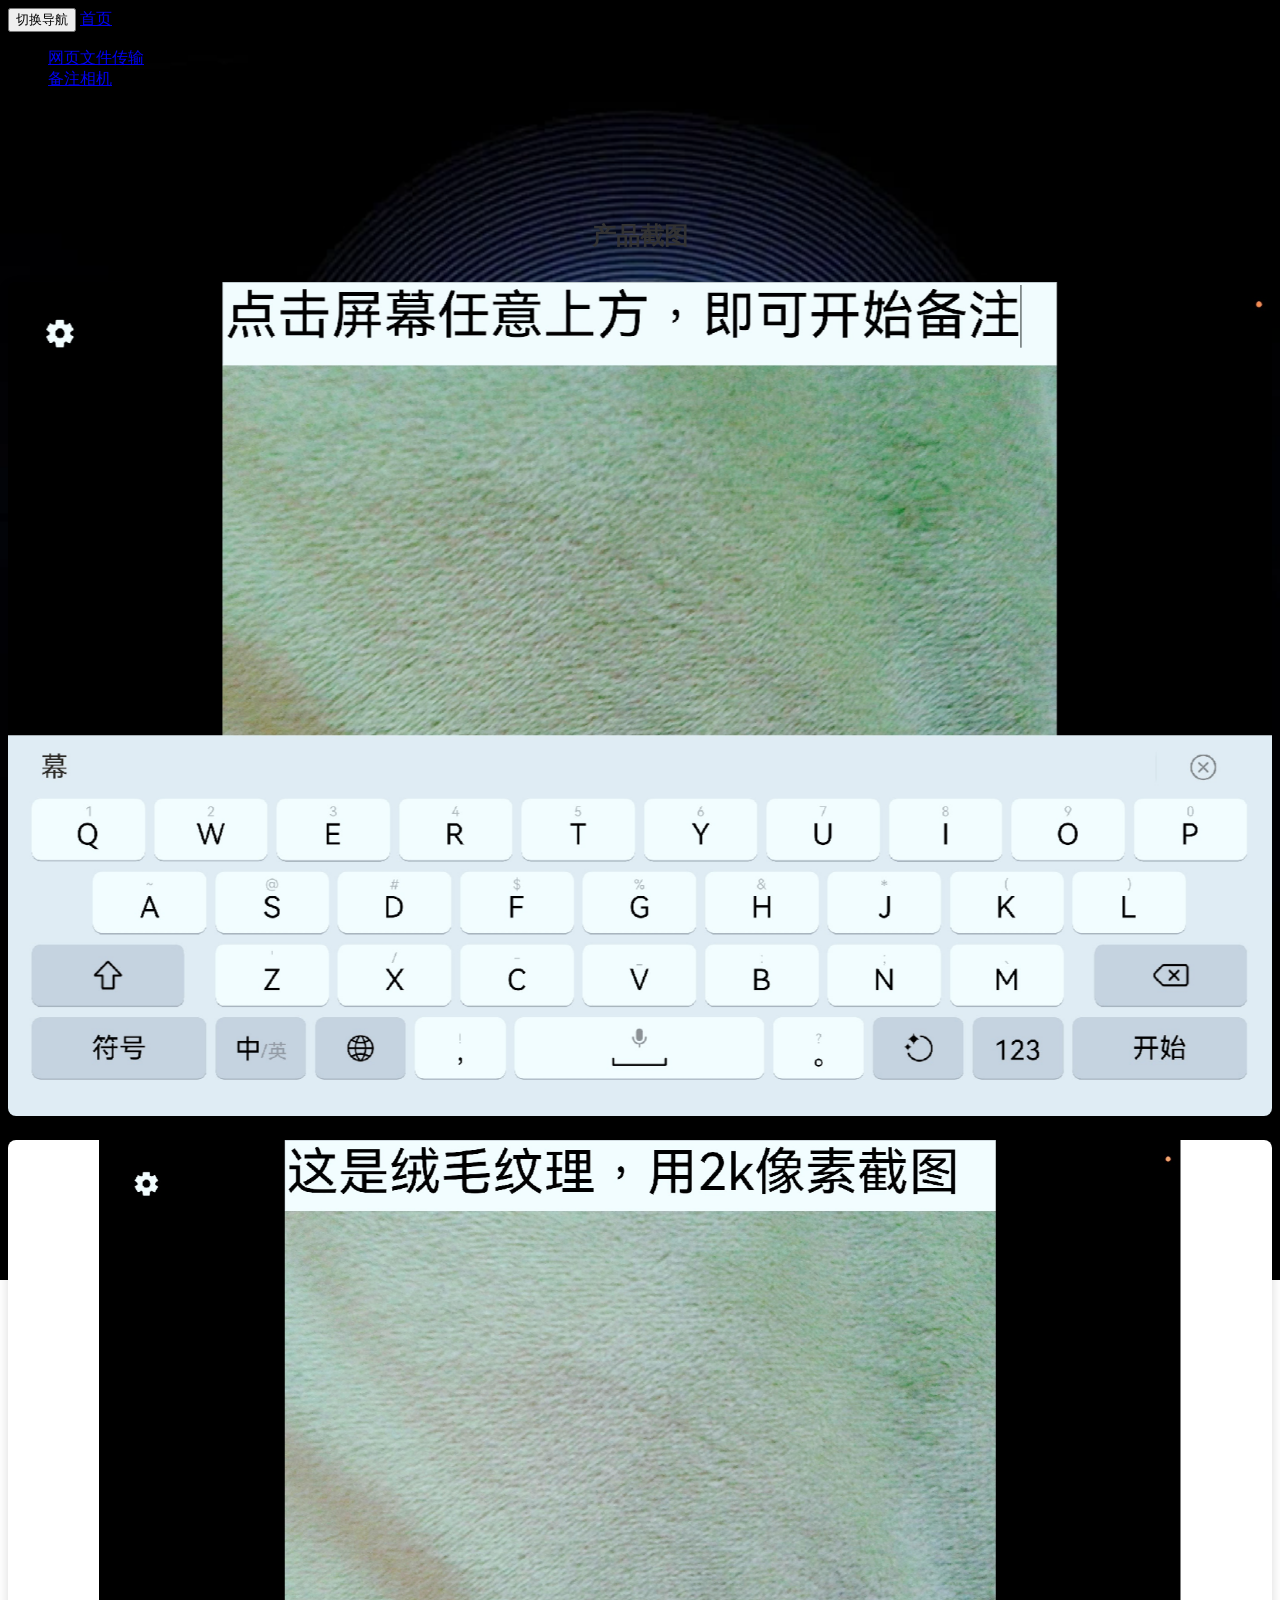
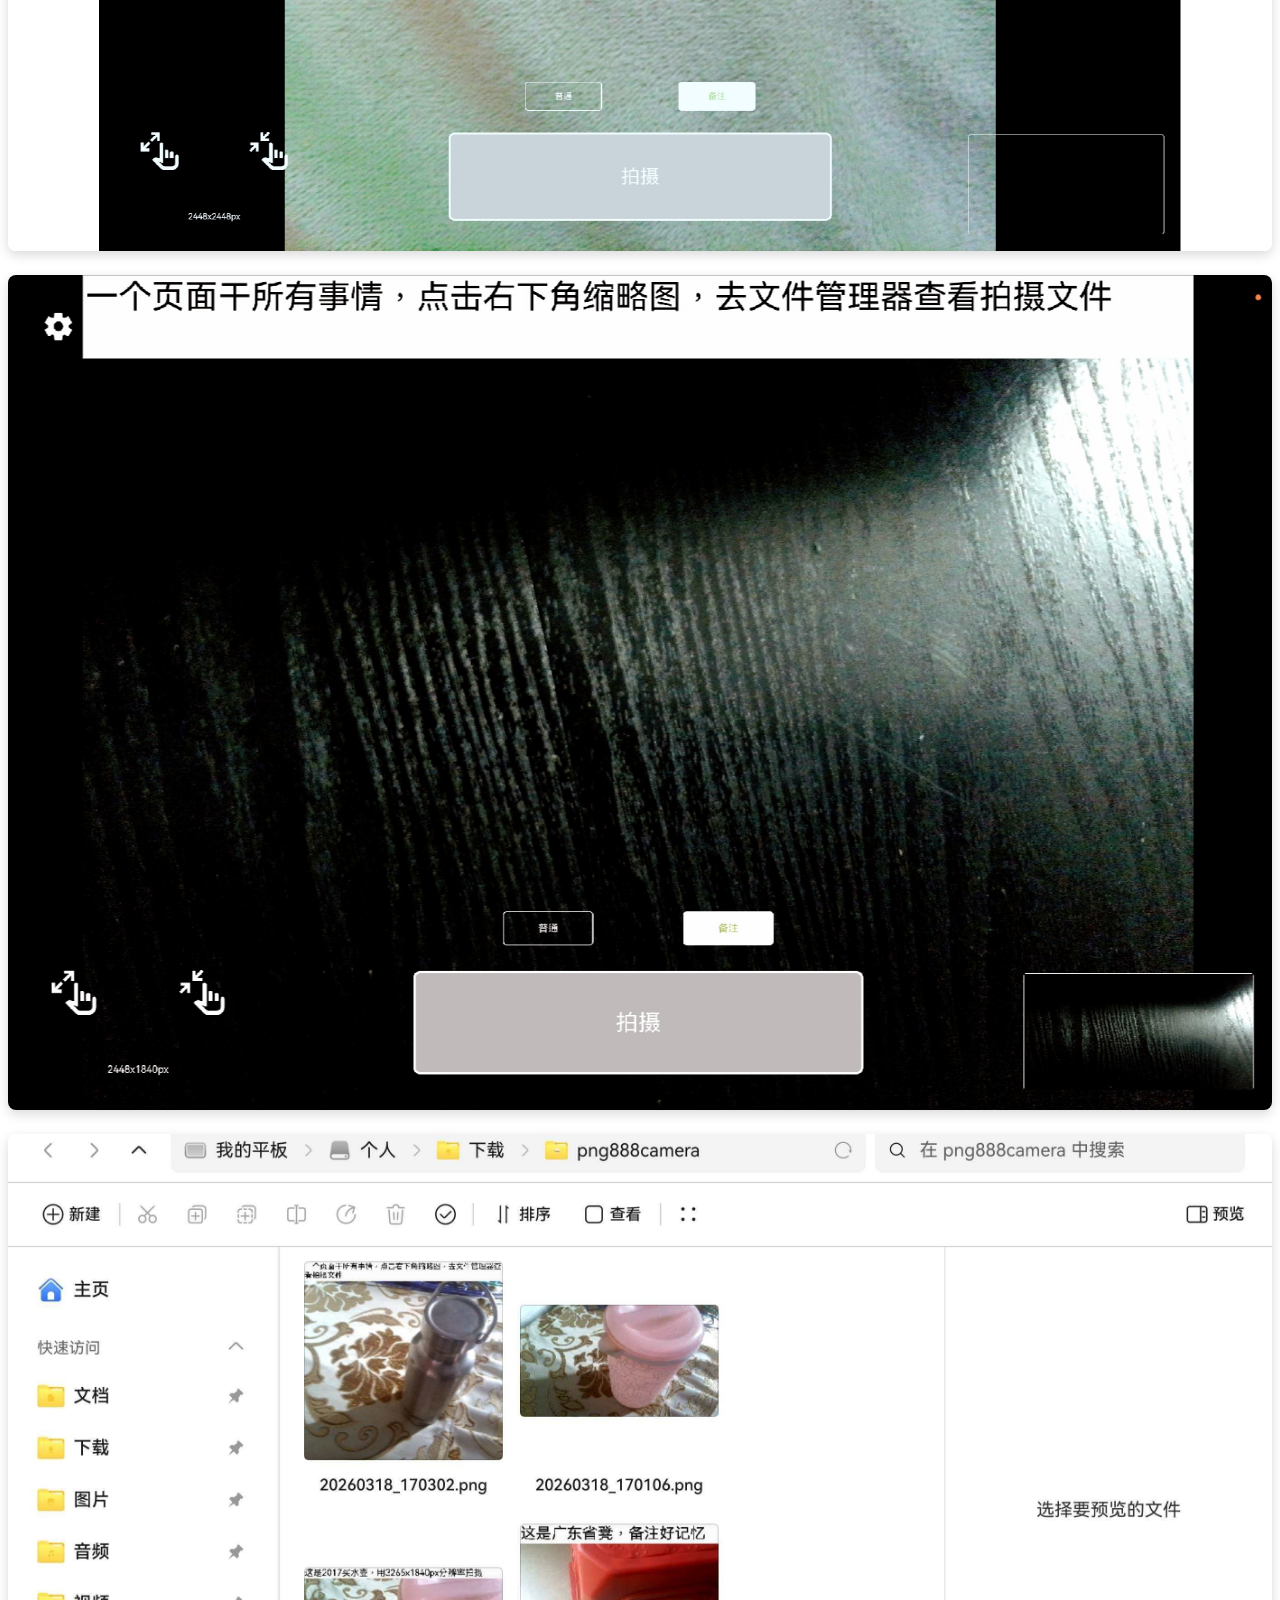
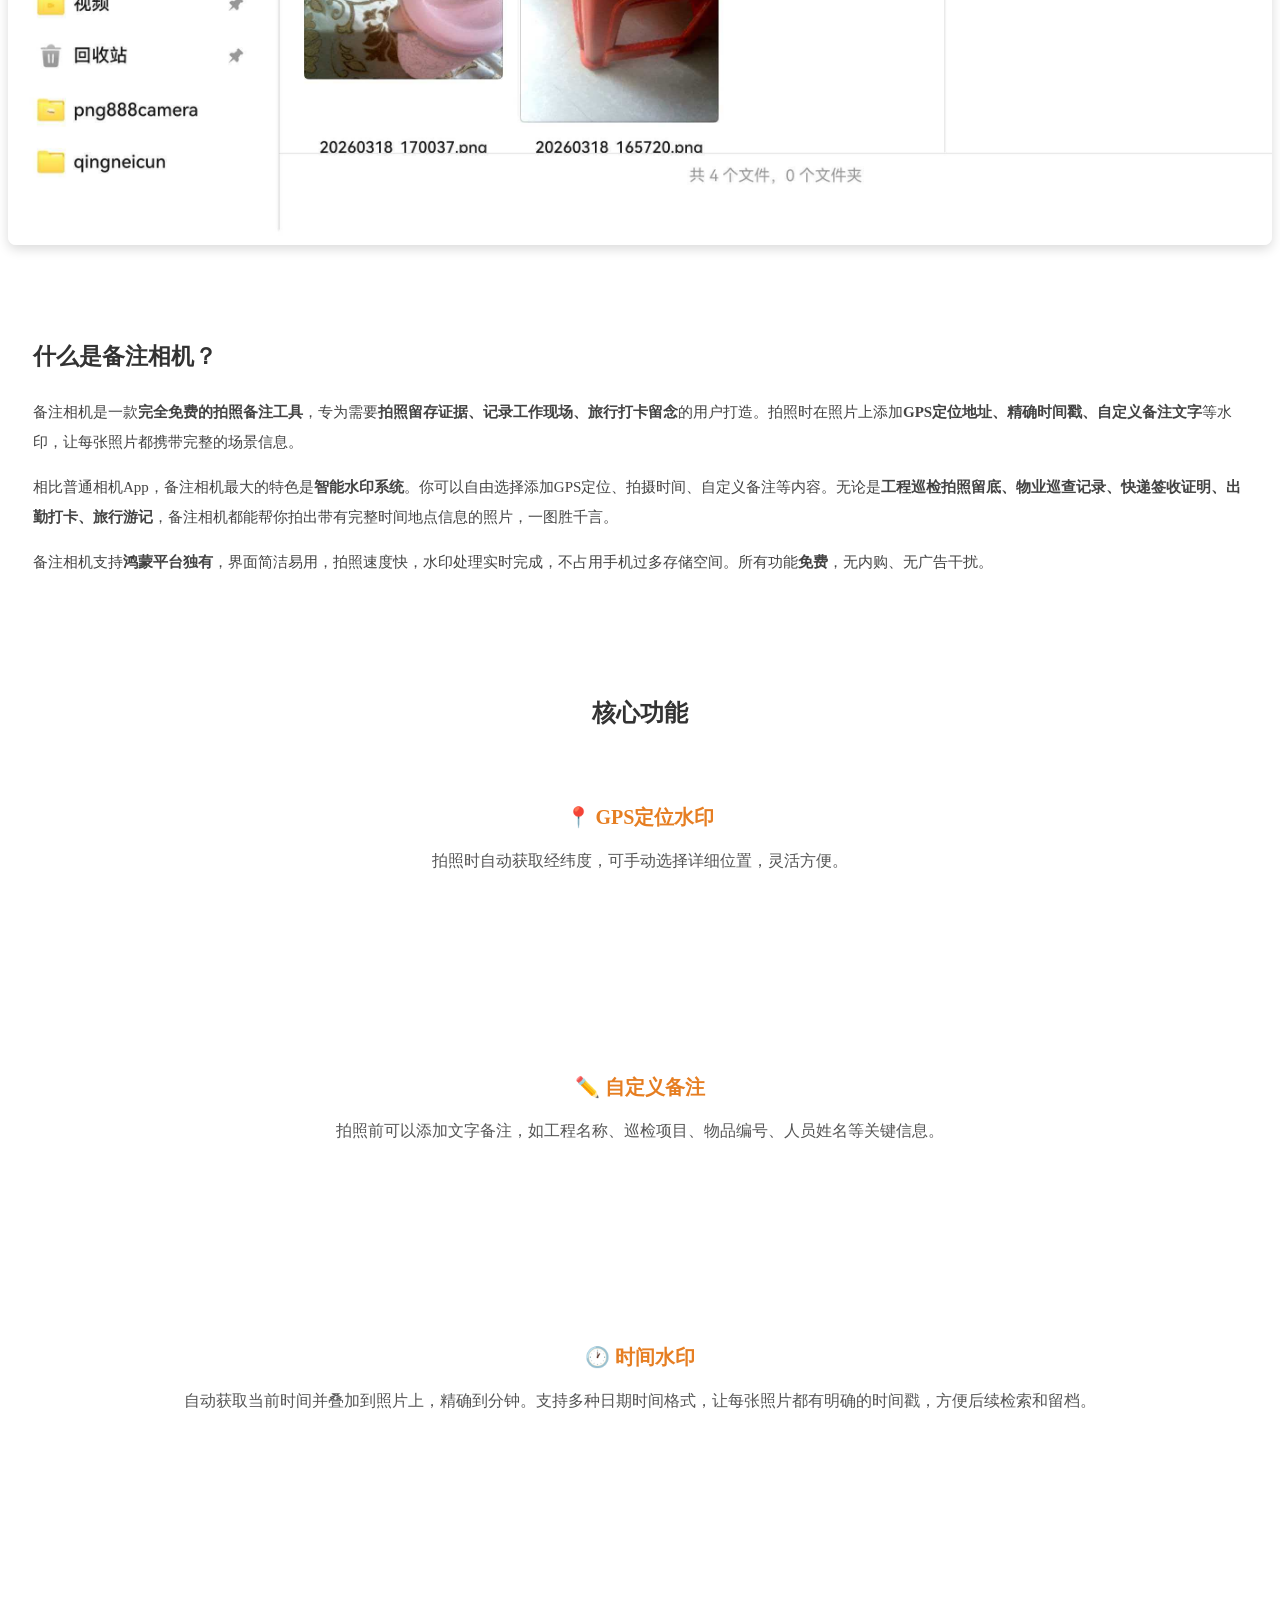
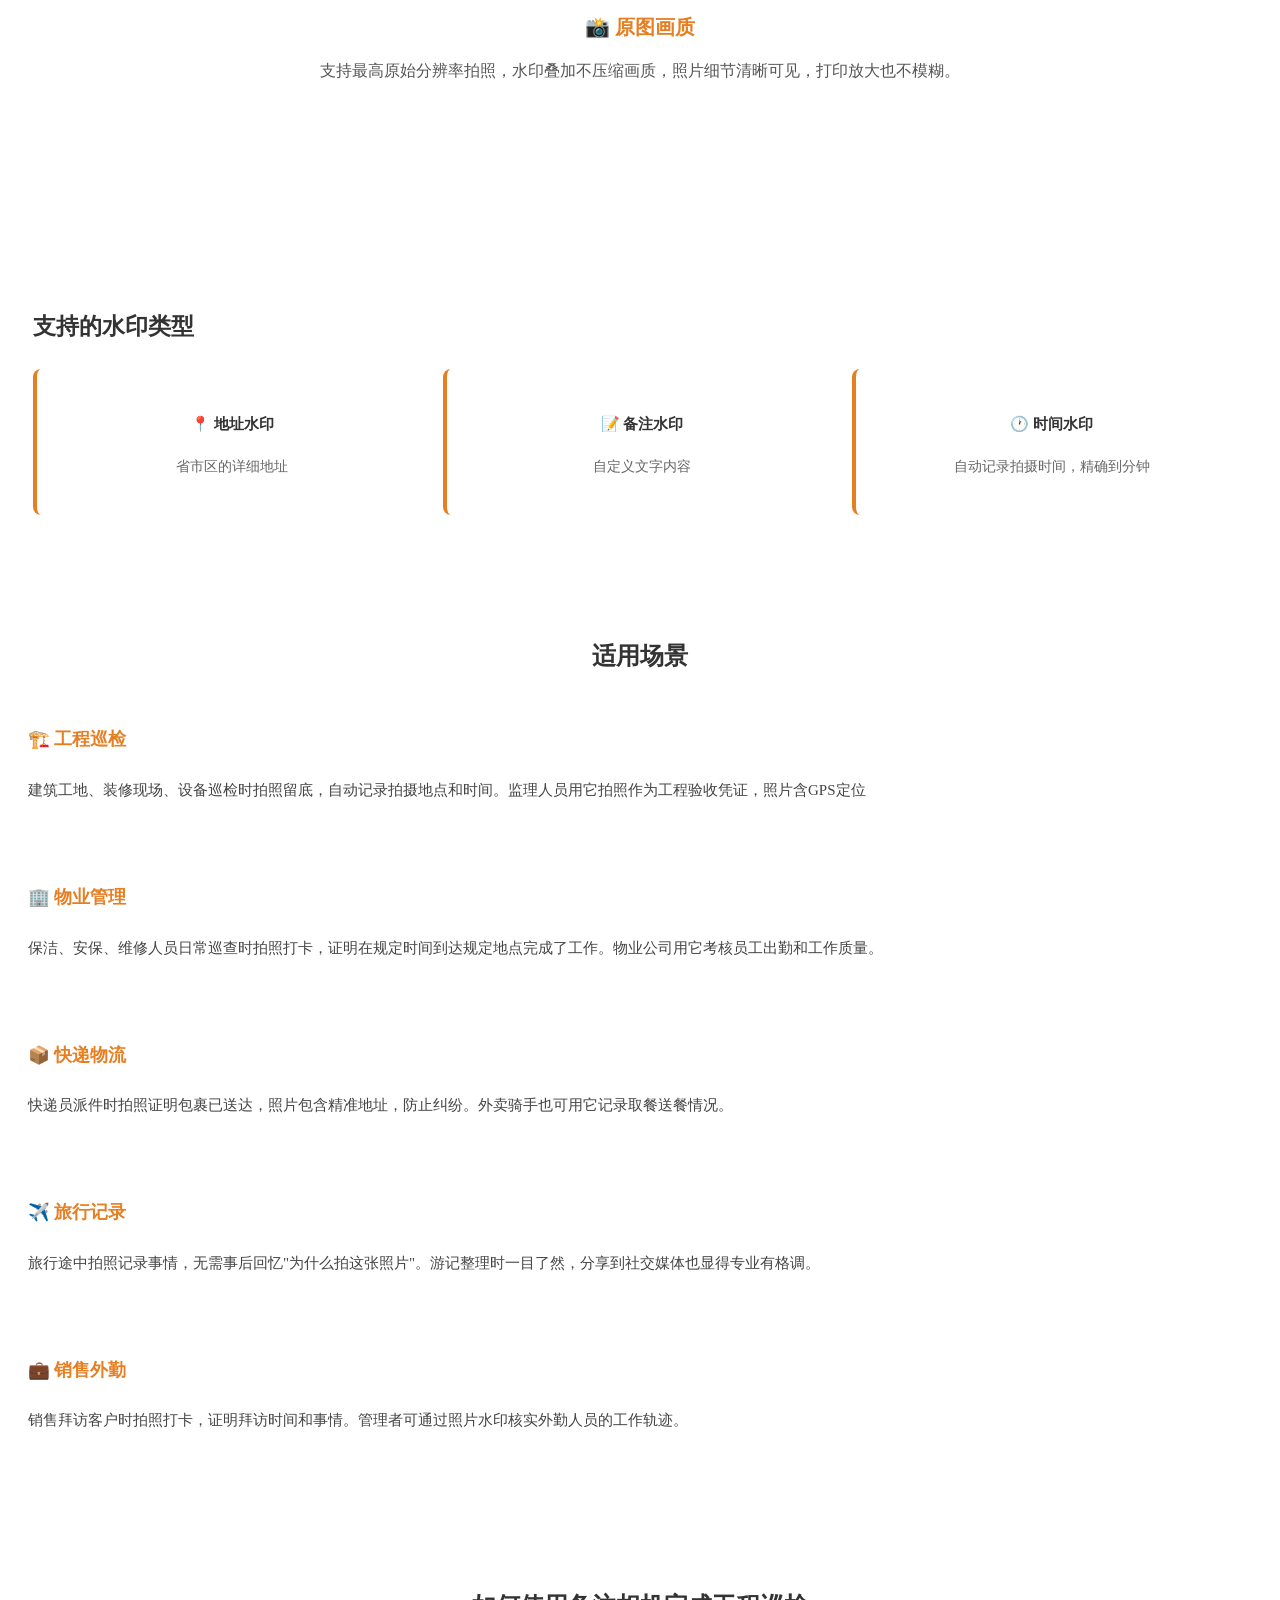
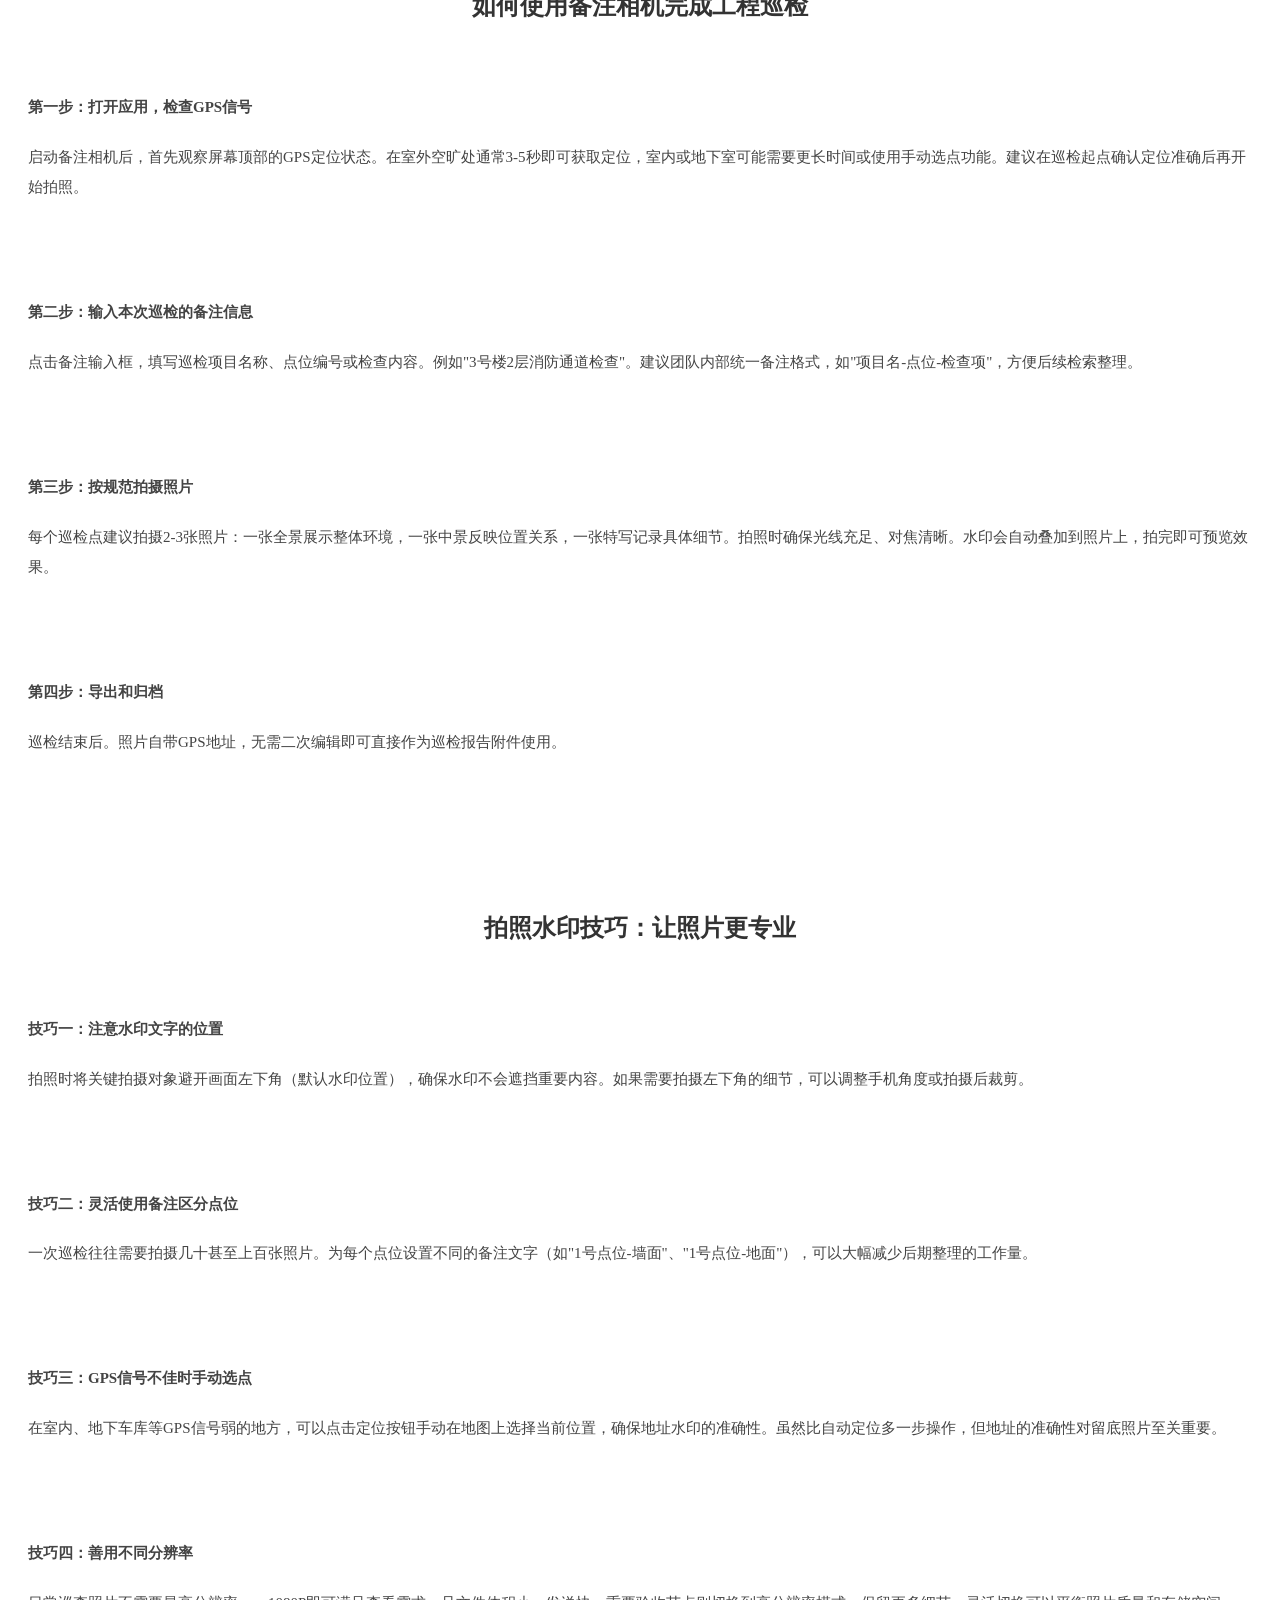
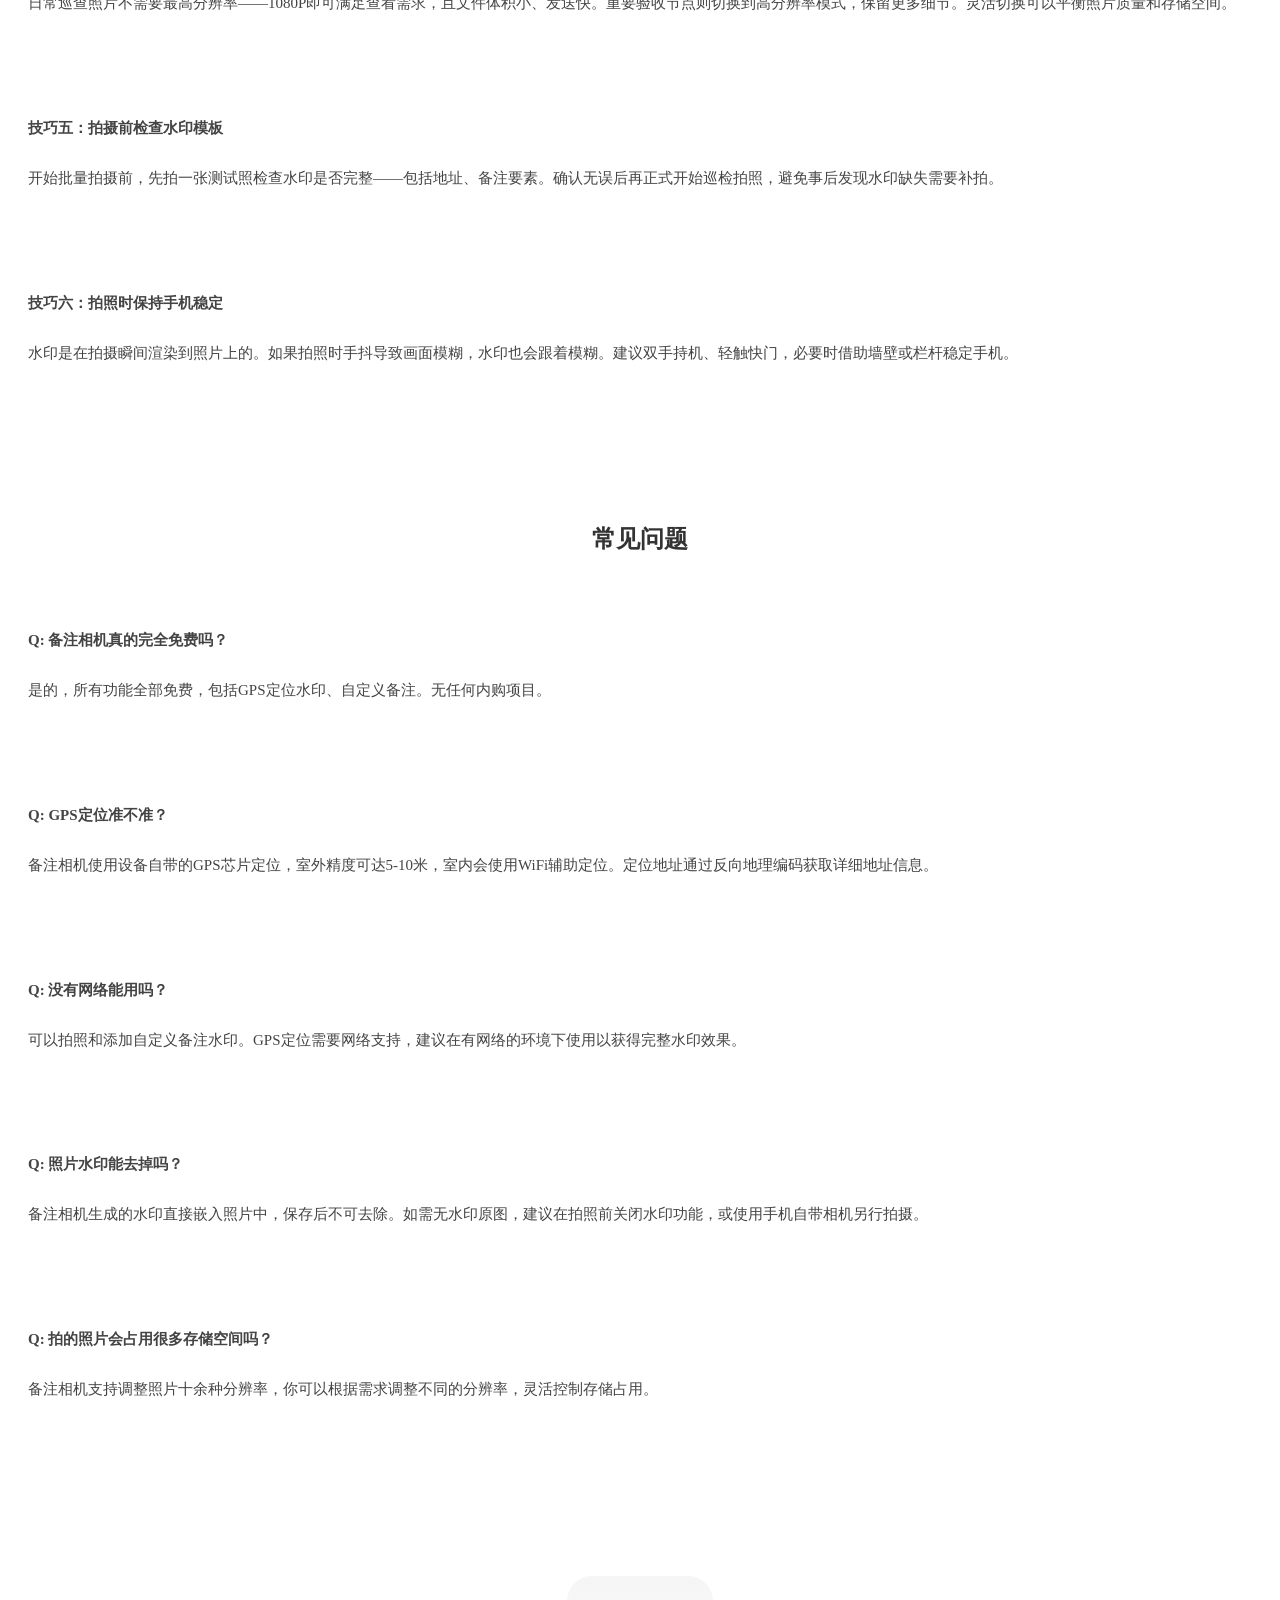
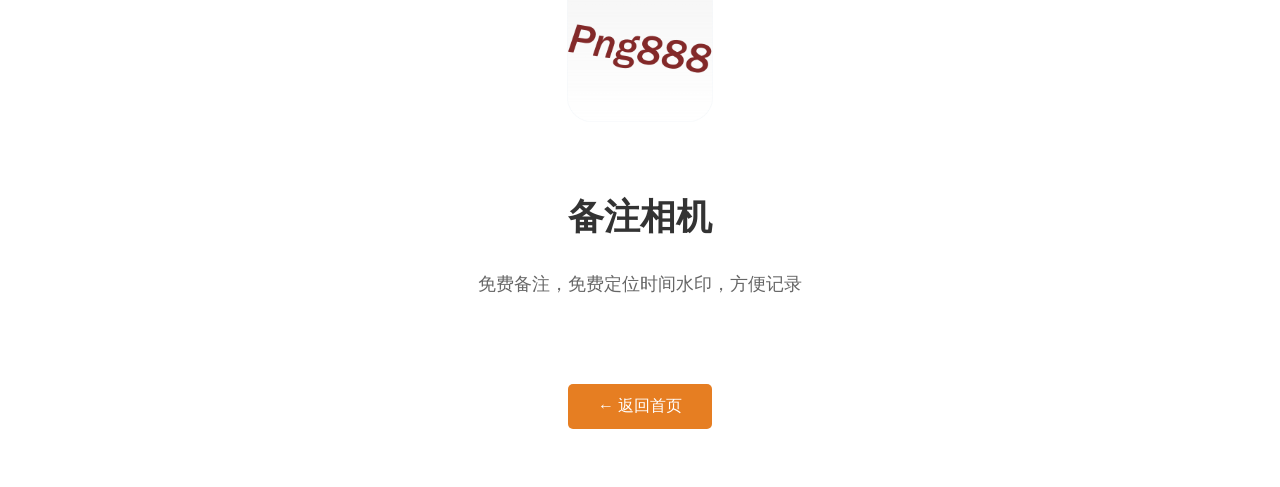
==== commit 744ea587: "更新备注相机" ====
--- a/备注相机.html
+++ b/备注相机.html
@@ -3,7 +3,7 @@
 <head>
     <meta charset="utf-8">
     <title>备注相机 - 免费拍照加水印，GPS定位时间地点一键添加 | 工程记录相机</title>
-    <meta name="description" content="备注相机是一款免费的拍照备注工具，支持GPS定位水印、时间水印、自定义文字备注。适合工程巡检、旅行记录、工作打卡、物业管理等场景，拍照自动添加地点和时间信息。">
+    <meta name="description" content="备注相机是一款免费的拍照备注工具，支持GPS定位水印、精确时间水印、自定义文字备注。适合工程巡检、旅行记录、工作打卡、物业管理等场景，拍照自动添加时间地点信息，一键留存带有完整时间戳的照片。">
     <meta name="keywords" content="备注相机,拍照水印,GPS相机,定位相机,工程相机,巡检相机,加水印相机,时间地点相机,免费水印相机,工作记录相机,旅行拍照,打卡相机,物业管理相机">
     <meta name="robots" content="index, follow">
     <meta name="viewport" content="width=device-width, initial-scale=1.0, maximum-scale=1, user-scalable=no">
@@ -17,8 +17,8 @@
     <meta property="og:type" content="website">
     <meta property="og:site_name" content="备注相机">
     <meta property="og:locale" content="zh_CN">
-    <meta property="og:url" content="https://harmony.panming.ccwu.cc/备注相机.html">
-    <meta property="og:image" content="https://harmony.panming.ccwu.cc/备注相机/png888camera_logo.png">
+    <meta property="og:url" content="https://chengguo.panming.ccwu.cc/备注相机.html">
+    <meta property="og:image" content="https://chengguo.panming.ccwu.cc/备注相机/png888camera_logo.png">
 
     <!-- Twitter Card -->
     <meta name="twitter:card" content="summary_large_image">
@@ -209,6 +209,13 @@
             font-size: 14px;
         }
     </style>
+<script type="text/javascript">
+    (function(c,l,a,r,i,t,y){
+        c[a]=c[a]||function(){(c[a].q=c[a].q||[]).push(arguments)};
+        t=l.createElement(r);t.async=1;t.src="https://www.clarity.ms/tag/"+i;
+        y=l.getElementsByTagName(r)[0];y.parentNode.insertBefore(t,y);
+    })(window, document, "clarity", "script", "x2rru4y67b");
+</script>
 </head>
 <body>
 
@@ -256,8 +263,8 @@
     <section>
         <div class="content-text">
             <h2>什么是备注相机？</h2>
-            <p>备注相机是一款<strong>完全免费的拍照备注工具</strong>，专为需要<strong>拍照留存证据、记录工作现场、旅行打卡留念</strong>的用户打造。拍照时在照片上添加<strong>GPS定位地址、自定义备注文字</strong>等水印，让每张照片都携带完整的场景信息。</p>
-            <p>相比普通相机App，备注相机最大的特色是<strong>智能水印系统</strong>。你可以自由选择自定义备注内容。无论是<strong>工程巡检拍照留底、物业巡查记录、快递签收证明、出勤打卡、旅行游记</strong>，备注相机都能帮你拍出带有完整信息的照片，一图胜千言。</p>
+            <p>备注相机是一款<strong>完全免费的拍照备注工具</strong>，专为需要<strong>拍照留存证据、记录工作现场、旅行打卡留念</strong>的用户打造。拍照时在照片上添加<strong>GPS定位地址、精确时间戳、自定义备注文字</strong>等水印，让每张照片都携带完整的场景信息。</p>
+            <p>相比普通相机App，备注相机最大的特色是<strong>智能水印系统</strong>。你可以自由选择添加GPS定位、拍摄时间、自定义备注等内容。无论是<strong>工程巡检拍照留底、物业巡查记录、快递签收证明、出勤打卡、旅行游记</strong>，备注相机都能帮你拍出带有完整时间地点信息的照片，一图胜千言。</p>
             <p>备注相机支持<strong>鸿蒙平台独有</strong>，界面简洁易用，拍照速度快，水印处理实时完成，不占用手机过多存储空间。所有功能<strong>免费</strong>，无内购、无广告干扰。</p>
         </div>
     </section>
@@ -266,19 +273,25 @@
     <section style="padding: 40px 0;">
         <h2 style="text-align:center; margin-bottom:30px; color:#333;">核心功能</h2>
         <div class="row">
-            <div class="col-xs-12 col-sm-6 col-md-4">
+            <div class="col-xs-12 col-sm-6 col-md-3">
                 <div class="feature-box">
                     <h3>📍 GPS定位水印</h3>
                     <p>拍照时自动获取经纬度，可手动选择详细位置，灵活方便。</p>
                 </div>
             </div>
-            <div class="col-xs-12 col-sm-6 col-md-4">
+            <div class="col-xs-12 col-sm-6 col-md-3">
                 <div class="feature-box">
                     <h3>✏️ 自定义备注</h3>
                     <p>拍照前可以添加文字备注，如工程名称、巡检项目、物品编号、人员姓名等关键信息。</p>
                 </div>
             </div>
-            <div class="col-xs-12 col-sm-6 col-md-4">
+            <div class="col-xs-12 col-sm-6 col-md-3">
+                <div class="feature-box">
+                    <h3>🕐 时间水印</h3>
+                    <p>自动获取当前时间并叠加到照片上，精确到分钟。支持多种日期时间格式，让每张照片都有明确的时间戳，方便后续检索和留档。</p>
+                </div>
+            </div>
+            <div class="col-xs-12 col-sm-6 col-md-3">
                 <div class="feature-box">
                     <h3>📸 原图画质</h3>
                     <p>支持最高原始分辨率拍照，水印叠加不压缩画质，照片细节清晰可见，打印放大也不模糊。</p>
@@ -302,6 +315,11 @@
                     <p>自定义文字内容</p>
                 </div>
 
+                <div class="watermark-type">
+                    <h4>🕐 时间水印</h4>
+                    <p>自动记录拍摄时间，精确到分钟</p>
+                </div>
+
             </div>
         </div>
     </section>
@@ -422,7 +440,7 @@
     <section class="hero-section">
         <img src="备注相机/png888camera_logo.png" alt="备注相机Logo - 免费拍照加水印GPS定位相机App">
         <h1>备注相机</h1>
-        <p class="tagline">免费备注，免费定位水印，方便记录</p>
+        <p class="tagline">免费备注，免费定位时间水印，方便记录</p>
     </section>
 
     <!-- 底部导航 -->
